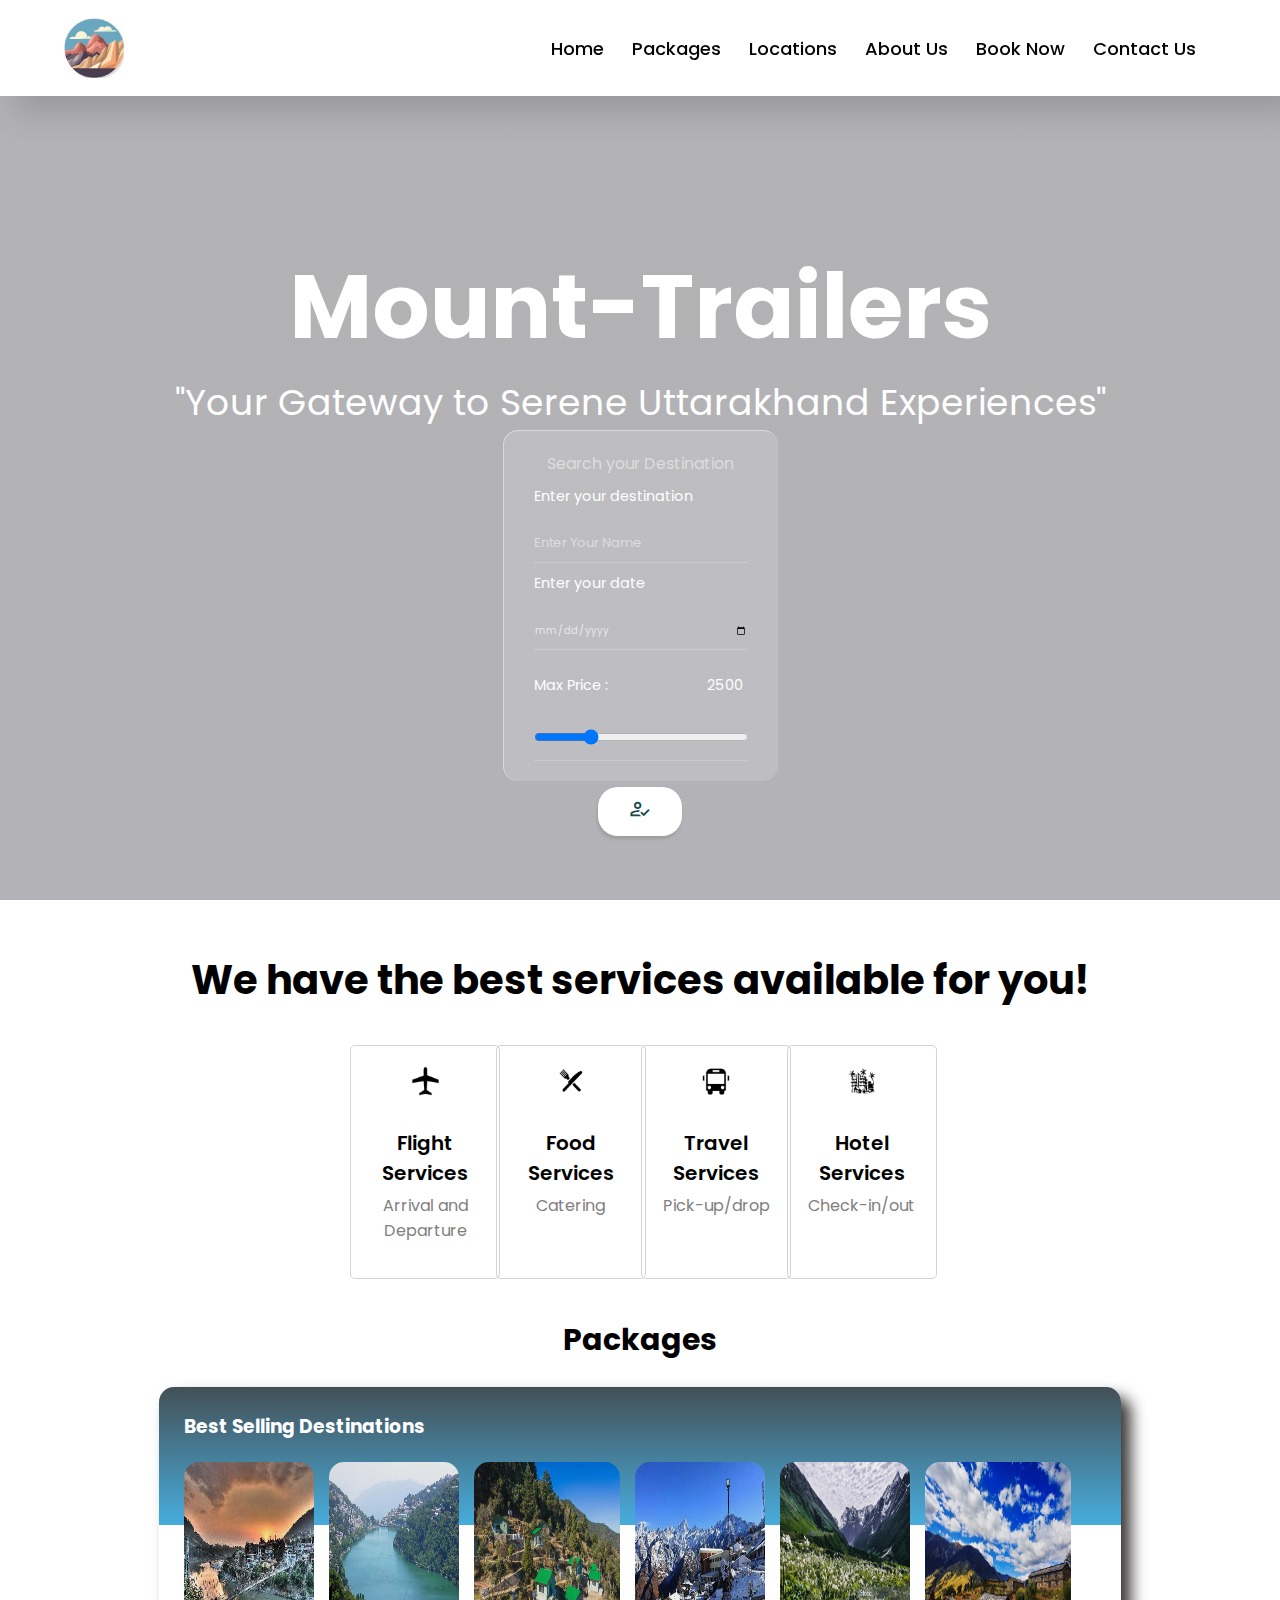
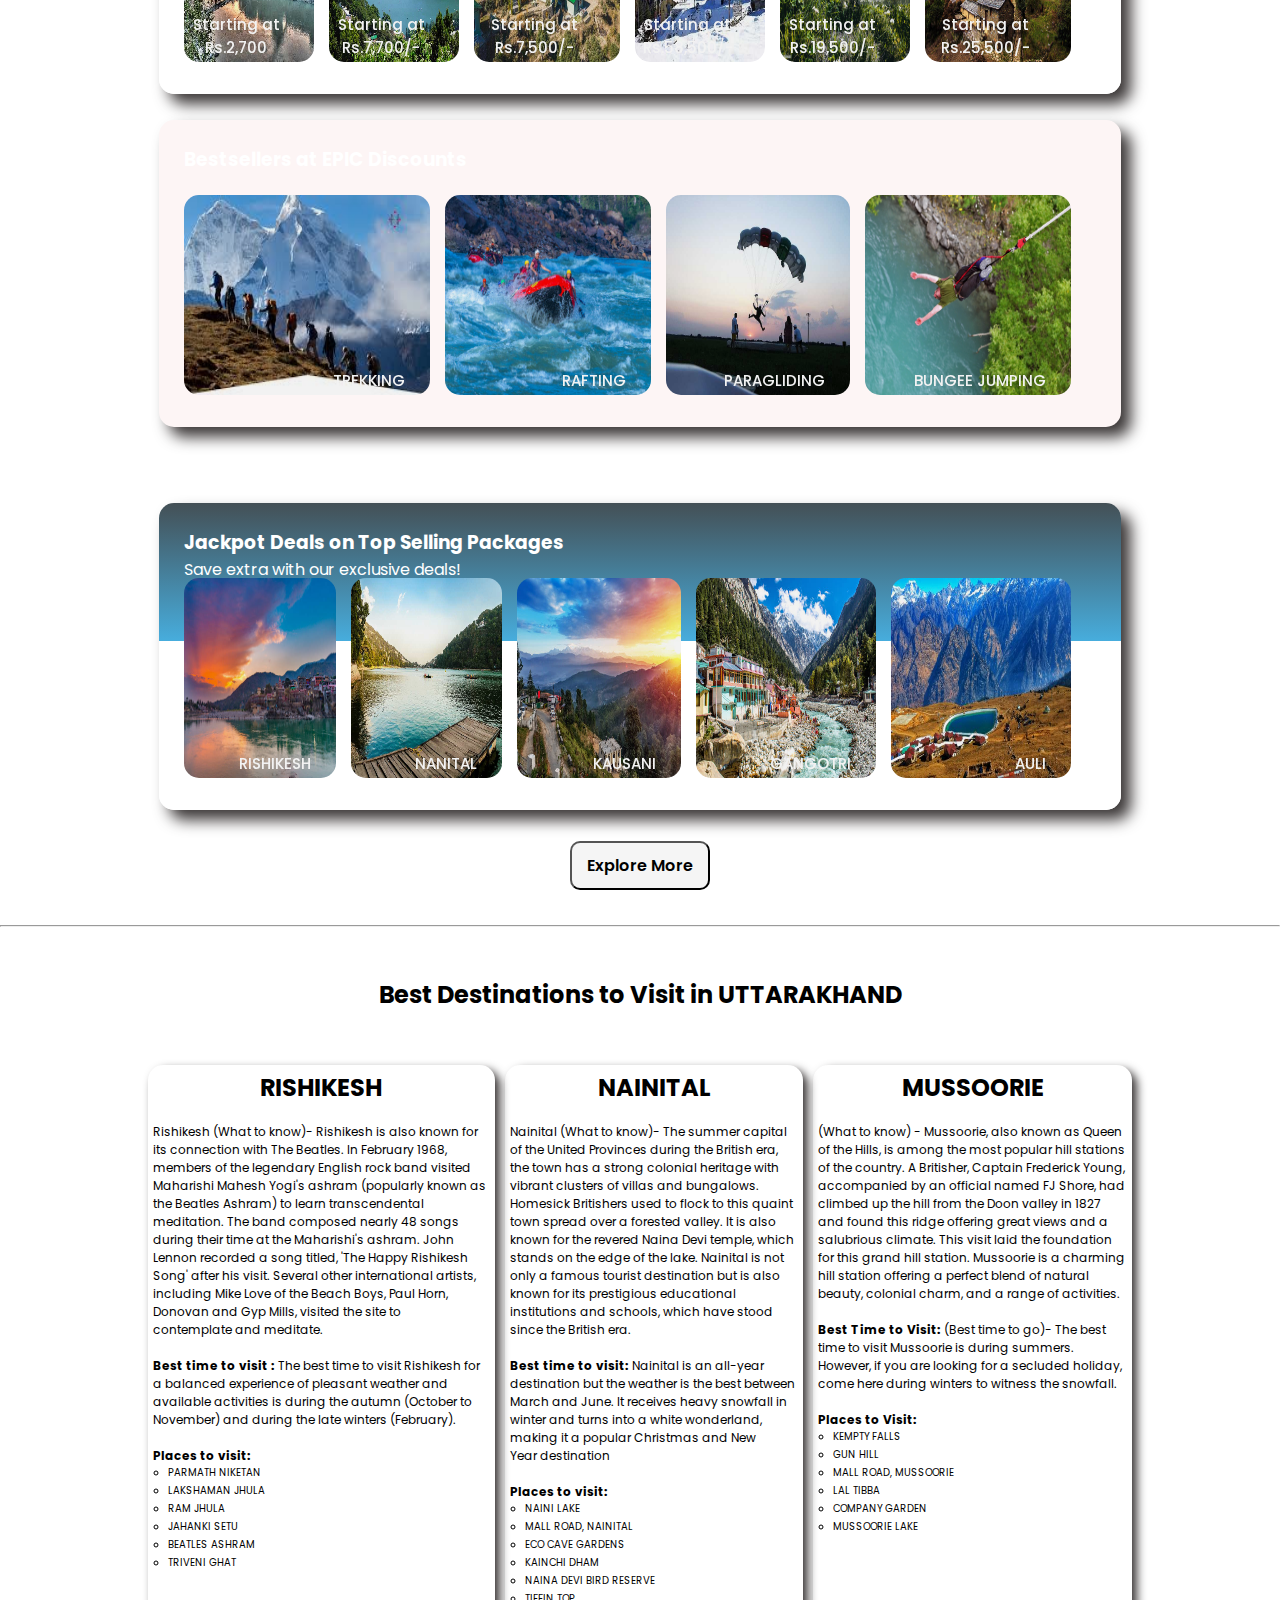
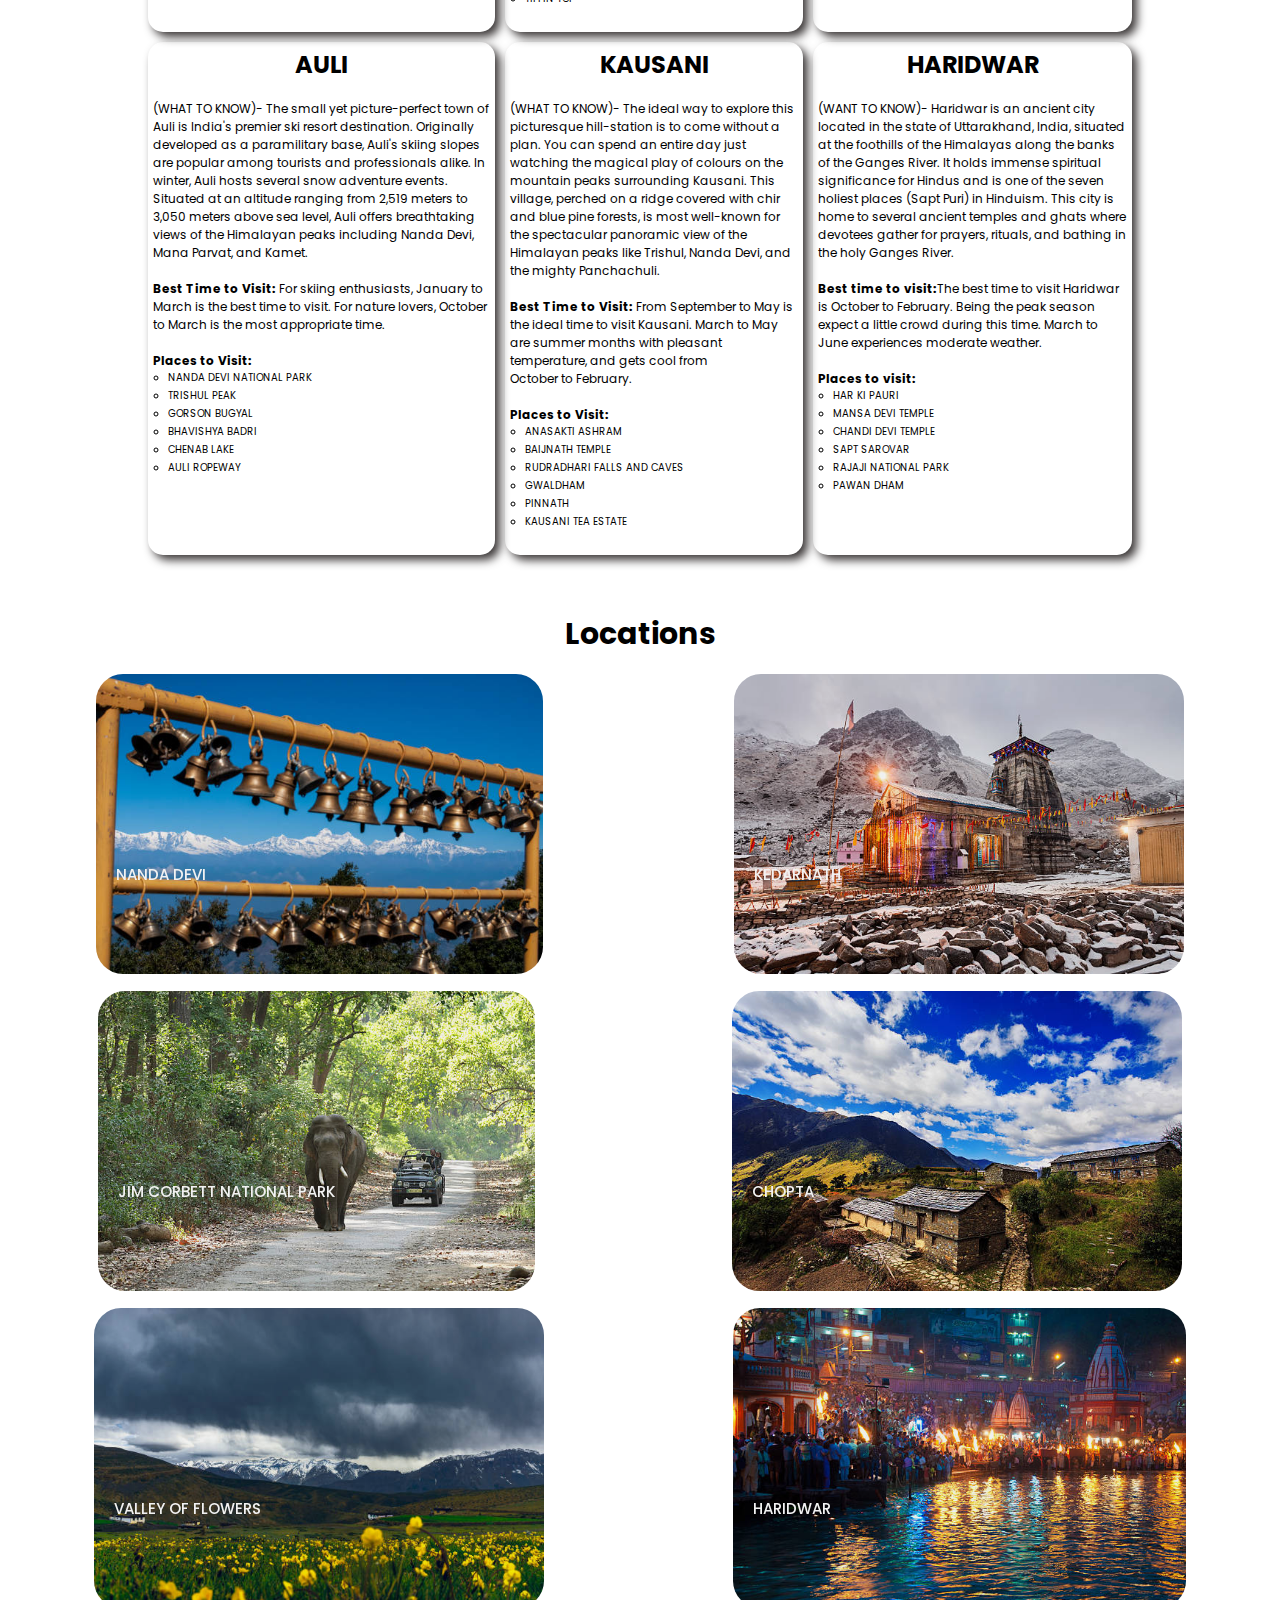
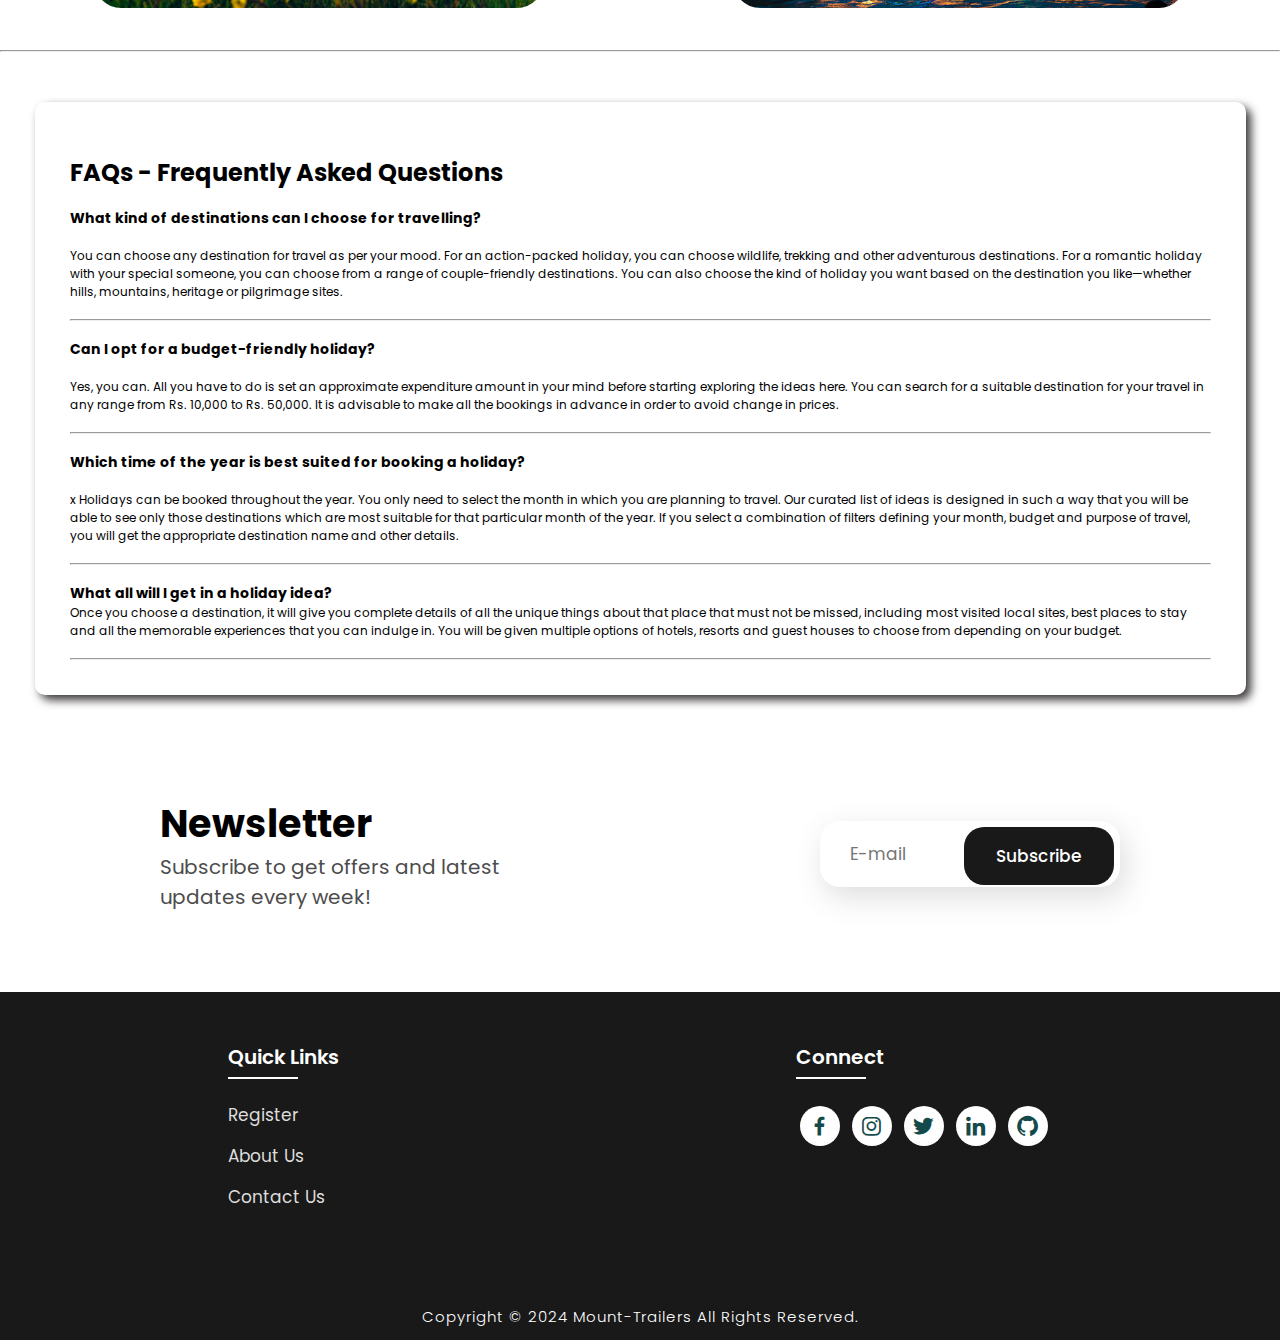
==== index.html @ 6b43d945 "adding files first time" ====
<!DOCTYPE html>
<html lang="en">

<head>
    <meta charset="UTF-8">
    <meta http-equiv="X-UA-Compatible" content="IE=edge">
    <meta name="viewport" content="width=device-width, initial-scale=1.0">
    <title>Mount-Trailers</title>
    <link rel="icon" href="./assets/files/logo.png">
    <link rel="stylesheet" type="text/css" href="./assets/css/style.css">
    <link rel="stylesheet" type="text/css" href="./assets/css/reg.css">
    <link rel="preconnect" href="https://fonts.googleapis.com">
    <link rel="preconnect" href="https://fonts.gstatic.com" crossorigin>
    <link
        href="https://fonts.googleapis.com/css2?family=Paytone+One&family=Poppins:wght@100;200;300;400;500;600;700;800;900&display=swap"
        rel="stylesheet">
    <link rel="stylesheet" href="https://unpkg.com/boxicons@latest/css/boxicons.min.css">
    <link rel="stylesheet"
        href="https://fonts.googleapis.com/css2?family=Material+Symbols+Outlined:opsz,wght,FILL,GRAD@20..48,100..700,0..1,-50..200" />
    <link rel="stylesheet"
        href="https://fonts.googleapis.com/css2?family=Material+Symbols+Outlined:opsz,wght,FILL,GRAD@20..48,100..700,0..1,-50..200" />

</head>

<body>

    <!-- Background Video & Header -->

    <div class="banner">
        <video src="./assets/files/bgvid.mp4" type="video/mp4" autoplay muted loop></video>

        <!-- Header -->
        

        <div class="content" id="home">
            <nav>
                <img src="./assets/files/logo.png" class="logo" alt="Logo" title="FirstFlight Travels">
                <ul class="navbar">
                    <li>
                        <a href="#home">Home</a>
                        <a href="#package">Packages</a>
                        <a href="#locations">Locations</a>              
                        <a href="./info.html">About Us</a>
                        <a href="./booking.html">Book Now</a>
                        <a href="./contact.html">Contact Us</a>
                    </li>
                </ul>        
                </form>
            </nav>
              

            <div class="title">
                <h1>Mount-Trailers </h1>
                <p>"Your Gateway to Serene Uttarakhand Experiences"</p>

                <div class="wrapper">
                    <form action="#">
                        <div class="h5 font-weight-bold text-center mb-3" >Search your Destination</div>
                        <div class="destination">
                            <label for="city" >Enter your destination</label>
                          </div>
                          
                        <div class="form-group ">
                            <input type="text" class="form-control" placeholder="Enter Your Name">
                        </div>
                        <div class="destination">
                            <label for="city" >Enter your date</label>
                        </div>
                        <div class="form-group">
                            <input autocomplete="off" type="date" class="form-control" placeholder="Select your date">
                        </div>
                        <div class="form-group">
                            <div class="lable_total flex">
                                  <label class="destination"  for="price">Max Price : <span id="result">2500</span> 
                                </label>
                            </div>
                            <input id="mySlider" type="range" min="0" max="10000" value="2500"  style="width: 215px;">
                            <script>
                                mySlider.oninput = showSliderValue;
                                function showSliderValue() {
                                    result.innerText = this.value;
                                }
                            </script>
                        </div>
                    </form>
                </div>

                <a href="./booking.html" class="button">
                    <span class="material-symbols-outlined">
                        how_to_reg
                    </span>
                </a>
            </div>
        </div>
    </div>

    <!-- Services -->

    <section class="container">
        <div class="text">
            <h2>We have the best services available for you!</h2>
        </div>
        <div class="rowitems">

            <div class="container-box">
                <div class="container-image">
                    <img src="./assets/files/1a.jpg" alt="Flight Services">
                </div>
                <h4>Flight Services</h4>
                <p>Arrival and Departure</p>
            </div>

            <div class="container-box">
                <div class="container-image">
                    <img src="./assets/files/2a.jpg" alt="Food Services">
                </div>
                <h4>Food Services</h4>
                <p>Catering</p>
            </div>

            <div class="container-box">
                <div class="container-image">
                    <img src="./assets/files/3a.jpg" alt="Travel Services">
                </div>
                <h4>Travel Services</h4>
                <p>Pick-up/drop</p>
            </div>

            <div class="container-box">
                <div class="container-image">
                    <img src="./assets/files/4a.jpg" alt="Hotel Services">
                </div>
                <h4>Hotel Services</h4>
                <p>Check-in/out</p>
            </div>
        </div>
    </section>

    <!-- Packages -->

    <section class="package" id="package">
        <div class="package-title">
            <h2>Packages</h2>
        </div>

        <div class="package-content">
            <div class="text-block">
                <h3>Best Selling Destinations</h3>
            </div>

            <a href="./package.html#2700">
                <div class="box">
                    <div class="image">
                        <img src="./assets/files/lakshmanjhula.jpg" alt="">
                        <h3>Starting at Rs.2,700 </h3>
                    </div>
                </div>
            </a>

            <a href="./package.html#37700">
                <div class="box">
                    <div class="image">
                        <img src="./assets/files/tal.jpg" alt="">
                        <h3>Starting at Rs.7,700/-</h3>
                    </div>
                </div>
            </a>

            <a href="./package.html#47500">
                <div class="box">
                    <div class="image">
                        <img src="./assets/files/hmstay.jpg" alt="">
                        <h3>Starting at Rs.7,500/-</h3>
                    </div>
                </div>
            </a>

            <a href="./package.html#58500">
                <div class="box">
                    <div class="image">
                        <img src="./assets/files/auli.jpg" alt="">
                        <h3>Starting at Rs.58,500/-</h3>
                    </div>
                </div>
            </a>

            <a href="./package.html#59500">
                <div class="box">
                    <div class="image">
                        <img src="./assets/files/val.png" alt="">
                        <h3>Starting at Rs.19,500/-</h3>
                    </div>
                </div>
            </a>
            <a href="./package.html#59500">
                <div class="box">
                    <div class="image">
                        <img src="./assets/files/village.png" alt="">
                        <h3>Starting at Rs.25,500/-</h3>
                    </div>
                </div>
            </a>

        </div>
    </section>

    <section class="package2" id="package">
        <div class="pack5-content">

            <div class="text-block">
                <h3>Bestsellers at EPIC Discounts</h3>
                
            </div>

            <div class="box">
                <div class="image">
                    <img src="./assets/files/trekking1.jpeg" alt="">
                    <h3>TREKKING</h3>
                </div>
            </div>

            <div class="box">
                <div class="image">
                    <img src="./assets/files/rafting.jpg" alt="">
                    <h3>RAFTING</h3>
                </div>
            </div>

            <div class="box">
                <div class="image">
                    <img src="./assets/files/paragliding.jpg" alt="">
                    <h3>PARAGLIDING</h3>
                </div>
            </div>

            <div class="box">
                <div class="image">
                    <img src="./assets/files/bungee.jpg" alt="">
                    <h3>BUNGEE JUMPING</h3>
                </div>
            </div>
        </div>
    </section><br><br>

    <section class="package2" id="package">

        <div class="package2-content">
            <div class="text-block">
                <h3>Jackpot Deals on Top Selling Packages</h3>
                <p>Save extra with our exclusive deals!</p>
            </div>

            <a href="./assets/package.html#6000">
                <div class="box">
                    <div class="image">
                        <img src="./assets/files/rishikeshevening.jpg" alt="">
                        <h3> RISHIKESH </h3>
                    </div>
                </div>
            </a>

            <div class="box">
                <div class="image">
                    <img src="./assets/files/nanital.jpg" alt="">
                    <h3>NANITAL</h3>
                </div>
            </div>

            <div class="box">
                <div class="image">
                    <img src="./assets/files/kausani.jpg" alt="">
                    <h3>KAUSANI</h3>
                </div>
            </div>

            <div class="box">
                <div class="image">
                    <img src="./assets/files/gangotri.jpg" alt="">
                    <h3>GANGOTRI</h3>
                </div>
            </div>

            <a href="./package.html#6000">
                <div class="box">
                    <div class="image">
                        <img src="./assets/files/aulihill.jpg" alt="">
                        <h3>AULI</h3>
                    </div>
                </div>
            </a>
        </div>

        <!-- Explore Button -->

        <div style="text-align:center">
            <button type="button" class="btn btn-primary"> <a href="package.html">Explore More</a></button>
        </div>
    </section><br><hr><br>

   
    <!-- FAQ;s -->

    <section><br>
        <div class="destination-title">
            <h2>Best Destinations to Visit in UTTARAKHAND</h2>
        </div>
        <div class="container1">
            <style>
                .destination-title {
                    text-align: center;
                }

                .container1 {
                    display: grid;
                    position: relative;
                    grid-template-columns: auto auto auto;
                    background: color #f6f1f1;
                    padding: 48px;
                    font-size: 12px;
                    gap: 10px;
                    margin-top: 5px;
                    margin-left: 100px;
                    margin-right: 100px;
                    margin-bottom: 1px;

                    .loc-detail li {
                        font-size: 10px;
                        color: black;
                        margin-left: 15px;
                        margin-bottom: 2px;
                        list-style-type: circle;
                    }

                    .box {
                        background: inherit;
                        color: black;
                        box-shadow: 5px 5px 10px #3b3737;
                        padding: 5px;
                        border-radius: 15px;
                    }
                    div > h1{
                    text-align: center;
                    }
                }
            </style>

            <div class="box">
                <h1>RISHIKESH</h1></br>
                <p>Rishikesh

                    (What to know)-
                    
                    Rishikesh is also known for its connection with The Beatles. In February 1968, members of the legendary English rock band visited Maharishi Mahesh Yogi's ashram (popularly known as the Beatles Ashram) to learn transcendental meditation. The band composed nearly 48 songs during their time at the Maharishi's ashram. John Lennon recorded a song titled, 'The Happy Rishikesh Song' after his visit. Several other international artists, including Mike Love of the Beach Boys, Paul Horn, Donovan and Gyp Mills, visited the site to contemplate and meditate.
                    <br>
                    <br><b>Best time to visit :</b> The best time to visit Rishikesh for a balanced experience of pleasant weather and 
                    available activities is during the autumn (October to November) and during the late winters (February).<br>
                    
                    <br> <b>Places to visit:</b>
                <ul class="loc-detail">
                    <li>PARMATH NIKETAN </li>
                    <li>LAKSHAMAN JHULA</li>
                    <li>RAM JHULA</li>
                    <li> JAHANKI SETU</li>
                    <li> BEATLES ASHRAM</li>
                    <li> TRIVENI GHAT</li>
                </ul>

                <br> 
                </p>
            </div>

            <div class="box">
                <h1>
                    NAINITAL
                </h1></br>
                <p>
                    
                    Nainital 

                    (What to know)-
                    
                    The summer capital of the United Provinces during the British era, the town has a strong colonial heritage with vibrant clusters of villas and bungalows. Homesick Britishers used to flock to this quaint town spread over a forested valley. It is also known for the revered Naina Devi temple, which stands on the edge of the lake. Nainital is not only a famous tourist destination but is also known for its prestigious educational institutions and schools, which have stood since the British era. 
                     <br>
                    <br> <b>Best time to visit:</b> Nainital is an all-year destination but the weather is the best between March and June. It receives heavy snowfall in winter and turns into a white wonderland, making it a popular Christmas and New Year destination<br>

                    <br> <b>Places to visit:</b>
                <ul class="loc-detail">
                    <li>NAINI LAKE</li>
                    <li>MALL ROAD, NAINITAL</li>
                    <li>ECO CAVE GARDENS</li>
                    <li>KAINCHI DHAM</li>
                    <li>NAINA DEVI BIRD RESERVE</li>
                    <li>TIFFIN TOP</li>
                </ul>
                <br> 
                </p>
            </div>

            <div class="box">
                <h1>MUSSOORIE</h1></br>
                <p>
                    (What to know) -

                    Mussoorie, also known as Queen of the Hills, is among the most popular hill stations of the country. A Britisher, Captain Frederick Young, accompanied by an official named FJ Shore, had climbed up the hill from the Doon valley in 1827 and found this ridge offering great views and a salubrious climate. This visit laid the foundation for this grand hill station. Mussoorie is a charming hill station offering a perfect blend of natural beauty, colonial charm, and a range of activities. 
                    
                    <br>
                    <br> <b> Best Time to Visit:</b> (Best time to go)-

                    The best time to visit Mussoorie is during summers. However, if you are looking for a secluded holiday, come here during winters to witness the snowfall. <br>

                    <br> <b> Places to Visit: </b><br>
                <ul class="loc-detail">
                    <li>KEMPTY FALLS</li>
                    <li>GUN HILL</li>
                    <li>MALL ROAD, MUSSOORIE</li>
                    <li>LAL TIBBA</li>
                    <li>COMPANY GARDEN</li>
                    <li>MUSSOORIE LAKE</li>
                </ul>
                <br>
                </p>
            </div>

            <div class="box">
                <h1>AULI</h1></br>
                <p>(WHAT TO KNOW)-

                    The small yet picture-perfect town of Auli is India's premier ski resort destination. Originally developed as a paramilitary base, Auli's skiing slopes are popular among tourists and professionals alike. In winter, Auli hosts several snow adventure events. Situated at an altitude ranging from 2,519 meters to 3,050 meters above sea level, Auli offers breathtaking views of the Himalayan peaks including Nanda Devi, Mana Parvat, and Kamet.
                    
                     <br>
                    <br> <b>Best Time to Visit:</b> For skiing enthusiasts, January to March is the best time to visit. For nature lovers, October to March is the most appropriate time. <br>

                    <br><b>Places to Visit:</b>
                <ul class="loc-detail">
                    <li>NANDA DEVI NATIONAL PARK</li>
                    <li>TRISHUL PEAK</li>
                    <li>GORSON BUGYAL</li>
                    <li>BHAVISHYA BADRI</li>
                    <li>CHENAB LAKE</li>
                    <li>AULI ROPEWAY</li>
                </ul>
                <br>
                </p>
            </div>

            <div class="box">
                <h1>KAUSANI</h1></br>
                <p> (WHAT TO KNOW)- The ideal way to explore this picturesque hill-station is to come without a plan. 
                    You can spend an entire day just watching the magical play of colours on the mountain peaks surrounding 
                    Kausani. This village, perched on a ridge covered with chir and blue pine forests, is most well-known for the 
                    spectacular panoramic view of the Himalayan peaks like Trishul, Nanda Devi, and the mighty Panchachuli.<br>

                    <br> <b>Best Time to Visit:</b> From September to May is the ideal time to visit Kausani. March to May are summer months with pleasant temperature, and gets cool from October to February.<br>

                    <br><b>Places to Visit: </b>
                <ul class="loc-detail">
                    <li>ANASAKTI ASHRAM</li>
                    <li>BAIJNATH TEMPLE</li>
                    <li>RUDRADHARI FALLS AND CAVES</li>
                    <li>GWALDHAM</li>
                    <li>PINNATH</li>
                    <li>KAUSANI TEA ESTATE</li>
                </ul>
                <br>
                </p>
            </div>

            <div class="box">
                <h1>HARIDWAR</h1></br>
                <p> 
                    (WANT TO KNOW)- Haridwar is an ancient city located in the state of Uttarakhand, India, situated 
                    at the foothills of the Himalayas along the banks of the Ganges River. It holds immense 
                    spiritual significance for Hindus and is one of the seven holiest places (Sapt Puri) in Hinduism. 
                    This city is home to several ancient temples and ghats where devotees gather for prayers, rituals, 
                    and bathing in the holy Ganges River.<br>

                    <br> <b> Best time to visit:</b>The best time to visit Haridwar is October to February. 
                    Being the peak season expect a little crowd during this time. March to June experiences moderate weather. <br>

                    <br><b>Places to visit:</b>
                <ul class="loc-detail">
                    <li>HAR KI PAURI</li>
                    <li>MANSA DEVI TEMPLE</li>
                    <li>CHANDI DEVI TEMPLE</li>
                    <li>SAPT SAROVAR</li>
                    <li>RAJAJI NATIONAL PARK</li>
                    <li>PAWAN DHAM</li>
                </ul>
                </p>

            </div>
        </div>
    </section>

     <!-- Locations -->

     <section class="locations" id="locations">
        <div class="package-title">
            <h2>Locations</h2>
        </div>

        <div class="location-content">
            <a href="./locations.html">
                <div class="col-content">
                    <img src="./assets/files/nandadevi.jpg" alt="">
                    <h5>NANDA DEVI</h5>
                    
                </div>
            </a>
            <a href="./locations.html#geneva">
                <div class="col-content">
                    <img src="./assets/files/kedarnath.jpg" alt="">
                    <h5>KEDARNATH</h5>
                   
                </div>
            </a>
            <a href="./locations.html#istanbul">
                <div class="col-content">
                    <img src="./assets/files/jimcorbett.jpg" alt="">
                    <h5>JIM CORBETT NATIONAL PARK</h5>
                    
                </div>
            </a>

            <a href="./locations.html#paris">
                <div class="col-content">
                    <img src="./assets/files/village.png" alt="">
                    <h5>CHOPTA</h5>
                    
                </div>
            </a>

            <a href="./locations.html#bali">
                <div class="col-content">
                    <img src="./assets/files/valleyofflowers.jpg" alt="">
                    <h5>VALLEY OF FLOWERS</h5>
                
                </div>
            </a>

            <a href="./locations.html#dubai">
                <div class="col-content">
                    <img src="./assets/files/haridwar.jpg" alt="">
                    <h5>HARIDWAR</h5>
                   
                </div>
            </a>
         
        </div>
    </section><br><hr>

    <section class="faq">

        <div class="container2">
            <style>
                .container2 {
                    position: relative;
                    grid-template-columns: auto auto auto;
                    gap: 5%;
                    padding: 35px;
                    margin-top: 50px;
                    margin-left: 35px;
                    margin-right: 34px;
                    border-radius: 10px;
                    font-size: 12px;
                    color: black;
                    background-color: white;
                    box-shadow: 5px 5px 10px #3b3737;
                }
            </style>

            <div> <br>
                <h1 class="faqh1">FAQs - Frequently Asked Questions</h1>
            </div>

            <p><br>
            <h3> What kind of destinations can I choose for travelling?</h3> <br>
            <p> You can choose any destination for travel as per your mood. For an action-packed holiday, you can choose
                wildlife, trekking and other adventurous destinations. For a romantic holiday with your special someone,
                you can choose from a range of couple-friendly destinations. You can also choose the kind of holiday you
                want based on the destination you like—whether hills, mountains, heritage or pilgrimage sites.
            </p><br>
            <hr>

            <br>
            <h3> Can I opt for a budget-friendly holiday?</h3><br>
            <p>
                Yes, you can. All you have to do is set an approximate expenditure amount in your mind before starting
                exploring the ideas here. You can search for a suitable destination for your travel in any range from
                Rs. 10,000 to Rs. 50,000. It is advisable to make all the bookings in advance in order to avoid change
                in prices.</p><br>
            <hr>

            <br>
            <h3> Which time of the year is best suited for booking a holiday?</h3><br>
            <p>x
                Holidays can be booked throughout the year. You only need to select the month in which you are planning
                to travel. Our curated list of ideas is designed in such a way that you will be able to see only those
                destinations which are most suitable for that particular month of the year. If you select a combination
                of filters defining your month, budget and purpose of travel, you will get the appropriate destination
                name and other details.</p><br>
            <hr>

            <br>
            <h3>What all will I get in a holiday idea?</h3>
            <p>Once you choose a destination, it will give you complete details of all the unique things about that
                place that must not be missed, including most visited local sites, best places to stay and all the
                memorable experiences that you can indulge in. You will be given multiple options of hotels, resorts and
                guest houses to choose from depending on your budget. </p> <br>
            <hr>
            </p>
        </div>
    </section>

    <!-- Newsletter -->

    <section class="newsletter">
        <div class="newstext">
            <h2>Newsletter</h2>
            <p>Subscribe to get offers and latest<br>updates every week!</p>
        </div>

        <div class="send">
            <form action="">
                <input type="email" name="emailid" placeholder="E-mail" required>
                <input type="submit" value="Subscribe">
            </form>
        </div>
    </section>

    <!-- Footer -->

    <section class="footer">
        <div class="foot">
            <div class="footer-content">

                <div class="footlinks">
                    <h4>Quick Links</h4>
                    <ul>
                        <li><a href="./booking.html">Register</a></li>
                        <li><a href="./info.html">About Us</a></li>
                        <li><a href="./contact.html">Contact Us</a></li>
                    </ul>
                </div>

                <div class="footlinks">
                    <h4>Connect</h4>
                    <div class="social">
                        <a href="https://www.facebook.com/profile.php?id=100007787415175" target="_blank"><i
                                class='bx bxl-facebook'></i></a>
                        <a href="https://www.instagram.com/iamit010/" target="_blank"><i
                                class='bx bxl-instagram'></i></a>
                        <a href="https://twitter.com/sarcasmit_" target="_blank"><i class='bx bxl-twitter'></i></a>
                        <a href="https://www.linkedin.com/in/amit-kumar-singh-475b36212/" target="_blank"><i
                                class='bx bxl-linkedin'></i></a>
                        <a href="https://github.com/iamit010" target="_blank"><i class='bx bxl-github'></i></a>
                    </div>
                </div>

            </div>
        </div>

        <div class="end">
            <p>Copyright © 2024 Mount-Trailers All Rights Reserved.<br></p>
        </div>
    </section>
 <SCRIPT type="text/javascript">
        function JavaBlink() {
           var blinks = document.getElementsByTagName('JavaBlink');
           for (var i = blinks.length - 1; i >= 0; i--) {
              var s = blinks[i];
              s.style.visibility = (s.style.visibility === 'visible') ? 'hidden' : 'visible';
           }
           window.setTimeout(JavaBlink, 500);
        }
        if (document.addEventListener) document.addEventListener("DOMContentLoaded", JavaBlink, false);
        else if (window.addEventListener) window.addEventListener("load", JavaBlink, false);
        else if (window.attachEvent) window.attachEvent("onload", JavaBlink);
        else window.onload = JavaBlink;
      </SCRIPT>
</body>

</html>
---- assets/css/style.css ----
* {
  padding: 0;
  margin: 0;
  box-sizing: border;
  font-family: "Poppins", sans-serif;
  text-decoration: none;
  list-style: none;
  scroll-behavior: smooth;
}

/* Home page */

.banner {
  width: 100%;
  height: 100vh;
  overflow: hidden;
  display: flex;
  justify-content: center;
  align-items: center;
}

.banner video {
  position: absolute;
  top: 0;
  left: 0;
  object-fit: cover;
  width: 100%;
  height: 100%;
  pointer-events: none;
}

.content {
  position: relative;
  z-index: 1;
  width: 100%;
  height: 100vh;
  background-image: linear-gradient(rgba(1, 0, 5, 0.3), rgba(4, 1, 17, 0.3));
}

nav {
  width: 100%;
  position: fixed;
  background: white;
  box-shadow: 15px 15px 30px rgba(0, 0, 0, 15%);
  display: flex;
  align-items: center;
  justify-content: space-between;
}

.material-symbols-outlined {
  font-variation-settings: "FILL" 0, "wght" 400, "GRAD" 0, "opsz" 48;
}

nav .logo {
  display: flex;
  width: 60px;
  margin: 2vh;
  margin-left: 5%;
}

nav ul li {
  list-style: none;
  display: inline-block;
  margin-left: 40px;
}

.navbar {
  display: block;
  margin-right: 8vh;
}

.navbar a {
  color: rgb(5, 5, 5);
  font-size: 18px;
  padding: 15px 12px;
  border-radius: 4px;
  font-weight: 500;
  text-decoration: none;
  transition: ease 0.4s;
}

.icons {
  background-color: #101010;
}

.material-symbols-outlined {
  font-variation-settings: "FILL" 0, "wght" 400, "GRAD" 0, "opsz" NaN;
}

nav ul li a {
  text-decoration: none;
  color: rgb(255, 255, 255);
  font-size: 17px;
}

.title {
  text-decoration: none;
  font-size: 4vh;
  color: rgb(255, 255, 255);
  padding: 14px 17px;
  margin-top: 25vh;
  text-align: center;
  vertical-align: center;
}

.title h1 {
  font-size: 10vh;
  text-shadow: 2px black;
  transition: ease 0.3s;
}

.title h1:hover {
  color: transparent;
  -webkit-text-stroke: 1px white;
}

.material-symbols-outlined {
  font-variation-settings: "FILL" 0, "wght" 400, "GRAD" 0, "opsz" 20;
}

.button {
  display: inline-block;
  position: static;
  font-size: 12px;
  padding: 10px 30px;
  color: rgb(21, 74, 74);
  box-shadow: -1px 3px 3px 0 rgba(80, 80, 80, 0.2);
  background-color: white;
  border-radius: 20px;
  text-decoration: none;
  flex-wrap: wrap;
  transition: all 0.3ms ease;
}

.button:hover {
  color: white;
  background-color: #d9d4d4;
  box-shadow: -1px 6px 10px 0 rgba(120, 60, 20, 0.2);
  padding: 10px 30px;
}

/* Services */

.text h2 {
  font-size: 40px;
  font-weight: 650;
  margin-top: 40px;
  margin-bottom: 10px;
  line-height: 2;
  text-align: center;
}

.rowitems {
  display: grid;
  grid-template-columns: repeat(auto-fit, minmax(100px, auto));
  gap: 85px;
  align-items: center;
  text-align: center;
  margin-top: 25px;
  margin-left: 350px;
  margin-right: 350px;
  margin-bottom: 1px;
  gap: 2px;
}

.container-box {
  width: 150px;
  margin-bottom: 20px;
  height: 234px;
  border: 1px solid #d3d3d3;
  border-radius: 5px;
  padding: 10px;
  transition: all 0.7s ease 0s; 
  cursor: pointer;
}

.container-image img {
  height: 50px;
  width: 50px;
  padding: 10px;
  margin-bottom: 15px;
}

.container-box h4 {
  font-size: 20px;
  margin-bottom: 5px;
  font-weight: 550;
}

.container-box p {
  font-size: 16px;
  color: #808080;
}

.container-box:hover {
  transform: translateX(3px);
  box-shadow: 5px 20px 50px rgba(78, 78, 78, 0.1);
  border: 1px solid transparent;
  border-radius: 0px;
}

/* Packages */

.package {
  display: grid;
  padding: 10px;
  gap: 2px;
}

.package2 {
  display: grid;
  padding: 10px;
  gap: 0px;
}

.package-title {
  text-align: center;
}

.package-title h2 {
  font-size: 30px;
  font-weight: 650;
  padding-bottom: 10px;
  line-height: 2;
}

.package-content {
  border-radius: 15px;
  padding: 25px;
  padding-right: 50px;
  display: flex;
  background: linear-gradient(#445056, #47addd 45%, #fff 45%, #fff 100%);
  box-shadow: 10px 10px 15px #3b3737;
  margin-top: 5px;
  margin-left: 149px;
  margin-right: 149px;
  margin-bottom: 1px;
  gap: 15px;
}

.package2-content {
  border-radius: 15px;
  padding: 25px;
  padding-right: 50px;
  display: flex;
  background: linear-gradient(#445056, #47addd 45%, #fff 45%, #fff 100%);
  box-shadow: 10px 10px 15px #3b3737;
  margin-top: 5px;
  margin-left: 149px;
  margin-right: 149px;
  margin-bottom: 1px;
  gap: 15px;
}

.pack4-content {
  background-color: #fdf5f5;
  border-radius: 5px;
  background-image: url("https://akam.cdn.jdmagicbox.com/images/icontent/flight/landing-page_3jan-2x.png");
  padding: 25px;
  padding-right: 50px;
  display: flex;
  margin-top: 5px;
  margin-left: 199px;
  margin-right: 199px;
  margin-bottom: 1px;
  gap: 15px;
}

.pack5-content {
  background-color: #fdf5f5;
  border-radius: 15px;
  background-image: url("https://images.pexels.com/photos/1122640/pexels-photo-1122640.jpeg?auto=compress&cs=tinysrgb&w=1260&h=750&dpr=1");
  box-shadow: 10px 10px 15px #3b3737;
  padding: 25px;
  padding-right: 50px;
  display: flex;
  margin-top: 5px;
  margin-left: 149px;
  margin-right: 149px;
  margin-bottom: 1px;
  gap: 15px;
}

.text-block {
  margin-bottom: 40px;
  color: #fff;
  position: absolute;
  margin-bottom: 150px;
  text-align: left;
}

.image {
  margin-top: 50px;
  position: relative;
  transition: all 0.3s cubic-bezier(0.445, 0.05, 0.55, 0.95);
  cursor: pointer;
  filter: brightness(95%);
}

.image img {
  width: 100%;
  height: 200px;
  border-radius: 15px;
}

.image h3 {
  color: white;
  position: absolute;
  font-size: 15px;
  font-weight: 500;
  text-align: center;
  bottom: 10px;
  right: 25px;
}

.image:hover {
  filter: brightness(120%);
  transform: scale(1.03);
}

/* Button */

.btn {
  display: inline-block;
  padding: 10px;
  width: 140px;
  font-weight: 500px;
  color: rgb(0, 0, 0);
  background-color: whitesmoke;
  margin-top: 30px;
  border-radius: 10px;
  transition: ease 0.3s;
}
.btn a{
  font-size: medium;
  font-weight: 600;
color: black;
}
.btn:hover{
  box-shadow: 5px 5px 10px #3b3737;
}

/* Locations */

.location-content {
  display: flex;
  justify-content: space-around;
  flex-wrap: wrap;
}

.col-content {
  position: relative;
  filter: brightness(95%);
  transition: all 0.3s cubic-bezier(0.445, 0.05, 0.55, 0.95);
}

.col-content img {
  margin-bottom: 10px;
  height: 300px;
  border-radius: 27px;
  width: 100%;
}

.col-content h5 {
  position: absolute;
  font-size: 15px;
  color: white;
  font-weight: 500;
  left: 20px;
  bottom: 105px;
  cursor: pointer;
}

.col-content p {
  position: absolute;
  font-size: 10px;
  color: white;
  left: 20px;
  bottom: 80px;
  cursor: pointer;
}

.col-content:hover {
  filter: brightness(120%);
  transform: scale(1.03);
  cursor: pointer;
}

/* Newsletter */

.newsletter {
  display: flex;
  flex-wrap: wrap;
  align-items: center;
  justify-content: space-around;
}

.newstext h2 {
  margin-top: 100px;
  font-size: 38px;
}

.newstext p {
  font-size: 20px;
  color: #4c4c4c;
}

.newsletter form {
  margin-top: 100px;
  width: 100%;
  position: relative;
}

.newsletter form input:first-child {
  display: inline-block;
  width: 300px;
  font-size: 17px;
  outline: none;
  border: none;
  border-radius: 20px;
  padding: 20px 150px 20px 30px;
  box-shadow: 5px 10px 30px rgb(85 85 85 / 20%);
}

.newsletter form input:last-child {
  display: inline-block;
  position: absolute;
  outline: none;
  border: 2px solid transparent;
  border-radius: 20px;
  color: white;
  background-color: #191919;
  padding: 14px 30px;
  cursor: pointer;
  font-size: 17px;
  font-weight: 450;
  top: 6px;
  right: 6px;
  transition: ease 0.3s;
}

.newsletter form input:last-child:hover {
  border: 2px solid rgb(21, 74, 74);
  background-color: white;
  color: rgb(21, 74, 74);
}

/* Footer */

.footer {
  background: inherit;
  margin-top: 80px;
  background-color: #191919;
}

.foot {
  padding: 20px 0;
}

.footer-content {
  display: flex;
  flex-wrap: wrap;
  justify-content: space-around;
}

.footlinks h4 {
  margin-top: 30px;
  font-size: 20px;
  font-weight: 600;
  color: white;
  margin-bottom: 30px;
  position: relative;
}

.footlinks h4::before {
  content: "";
  position: absolute;
  height: 2px;
  width: 70px;
  left: 0;
  bottom: -7px;
  background: white;
}

.footlinks ul li {
  margin-bottom: 15px;
}

.footlinks ul li a {
  font-size: 17px;
  color: #dddddd;
  display: block;
  transition: ease 0.3s;
}

.footlinks ul li a:hover {
  transform: translate(6px);
  color: white;
}

.social a {
  font-size: 25px;
  margin: 4px;
  height: 40px;
  width: 40px;
  color: rgb(21, 74, 74);
  background-color: white;
  display: inline-flex;
  justify-content: center;
  align-items: center;
  border-radius: 20px;
  transition: ease 0.3s;
}

.social a:hover {
  transform: scale(1.2);
}

.end {
  text-align: center;
  padding-top: 60px;
  padding-bottom: 12px;
}

.end p {
  font-size: 15px;
  color: white;
  letter-spacing: 1px;
  font-weight: 300;
}

/* About Us */

.aboutbody {
  background-color: white;
}

.about {
  width: 100%;
  padding: 110px 0px;
}

.about img {
  position: static;
  border-radius: 55%;
  height: auto;
  width: 200px;
}

.abt-text {
  width: 900px;
}

.abt-text h1 {
  font-size: 50px;
  color: #191919;
  margin-bottom: 10px;
  letter-spacing: 1px;
}

.abt-text h1 span {
  letter-spacing: 1px;
}

.abt-text p {
  padding: 10px;
  margin-right: 150px;
  text-align: justify;
  color: black;
  font-size: 15px;
  margin-bottom: 45px;
  line-height: 30px;
  letter-spacing: 1px;
}

.main {
  width: 1130px;
  max-width: 95%;
  margin: 0 auto;
  display: flex;
  align-items: center;
  justify-content: space-around;
}

.connectbtn {
  display: inline-block;
  background-color: #191919;
  font-size: 18px;
  color: white;
  font-weight: bold;
  padding: 13px 30px;
  border-radius: 20px;
  transition: ease 0.4s;
  border: 2px solid transparent;
  letter-spacing: 1px;
}

.connectbtn:hover {
  background-color: transparent;
  font-size: 18px;
  color: #191919;
  font-weight: bold;
  border: 2px solid green;
}

.connect-section {
  margin-top: 26px;
}

.social-icons a {
  height: 40px;
  width: 40px;
  margin: 4px;
  font-size: 30px;
  color: #101010;
  background-color: white;
  border-radius: 20px;
  display: inline-flex;
  justify-content: center;
  align-items: center;
  transition: ease 0.3s;
}

.social-icons a:hover {
  transform: scale(1.2);
}

/* Contact Us */

.contactbody {
  background-color: white;
  background-repeat: no-repeat;
  background-size: cover;
}

.contact {
  padding: 110px 20%;
  height: 100%;
  min-height: 100vh;
}

.contact h1 {
  text-decoration: wavy;
  font-size: 50px;
  color: #191919;
  margin-bottom: 10px;
  letter-spacing: 1px;
}

.contact h1 span {
  letter-spacing: 1px;
}

.contact p {
  padding: 10px;
  margin-right: 150px;
  text-align: justify;
  color: black;
  font-size: 15px;
  margin-bottom: 45px;
  line-height: 30px;
  letter-spacing: 1px;
}

.contact-form {
  grid-template-columns: auto auto auto;
  gap: 5%;
  padding: 35px;
  margin-top: 50px;
  margin-left: 35px;
  border-radius: 10px;
  font-size: 12px;
  color: black;
  background-color: white;
  box-shadow: 5px 5px 10px #3b3737;
  margin-right: 40%;
}

.contact-form form input,
form textarea {
  width: 100%;
  padding: 10px;
  border: 1px solid black;
  outline: none;
  font-size: 15px;
  color: black;
  margin-bottom: 10px;
  border-radius: 10px;
}

.contact-form form .submit-btn {
  display: inline-block;
  background-color: #313131;
  font-size: 27px;
  color: white;
  font-weight: 600px;
  border: 2px solid transparent;
  border-radius: 40px;
  width: 220px;
  cursor: pointer;
  transition: ease 0.2s;
}

.contact-form form .submit-btn:hover {
  border: 2px solid green;
  font-size: 27px;
  color: #191919;
  font-weight: 600px;
  background-color: transparent;
}
---- assets/css/reg.css ----
/* Importing fonts from Google */
@import url('https://fonts.googleapis.com/css2?family=Poppins:wght@300;400;500;600;700;800;900&display=swap');

/* Registration Button */

* {
    margin: 0;
    padding: 0;
    box-sizing: border-box;
    font-family: 'Poppins', sans-serif;
}

.wrapper {
    max-width: 275px;
    margin:  auto;
    padding: 20px 30px;
    min-height: 20px;
    background-color: #ffffff27;
    border-top: 1px solid #ffffff6e;
    border-left: 1px solid #ffffff6e;
    border-radius: 15px;
}

.wrapper .h5 {
    font-size: 0.99rem;
    color: #ddd;
}
.wrapper .destination{
    margin-top: 10px;
    margin-bottom: 0;
    text-align: left;
    font-size: 0.90rem;
}
.wrapper .destination span{
    
    margin-left: 95px;
    text-align:right;
    
}
.wrapper .form-group {
    border-bottom: 1px solid #ccc;
    text-align: left;
}

.wrapper .form-group:hover {
    border-bottom: 1px solid #eee;
}

.wrapper .form-group .form-control {
    width: 100%;
    background: inherit;
    border: none;
    box-shadow: none;
    color: #e9e9e9;
    font-size: 10px;
}

.wrapper .form-group input::placeholder {
    font-size: 13px;
    color: #ddd;
}

.wrapper .form-group input:focus::placeholder {
    opacity: 0;
}

.wrapper .option {
    color: #ccc;
    display: block;
    position: relative;
    padding-left: 25px;
    margin-bottom: 12px;
    cursor: pointer;
    user-select: none
}

.wrapper .option:hover {
    color: #eee;
}

.wrapper .option input {
    position: absolute;
    opacity: 0;
    cursor: pointer;
    height: 0;
    width: 0
}
.wrapper .terms {
    color: #bbb;
    font-size: 0.85rem;
    text-align: center;
}

.wrapper .terms a {
    text-decoration: none;
    color: #eee;
}

.wrapper .terms a:hover {
    color: #fff;
}

@media(max-width: 460px) {
    .wrapper {
        margin: 15px;
        padding: 20px;
    }

    .wrapper .connect::after {
        left: 38%;
    }
}

@media(max-width: 345px) {
    .wrapper .connect::after {
        left: 32%;
    }
}
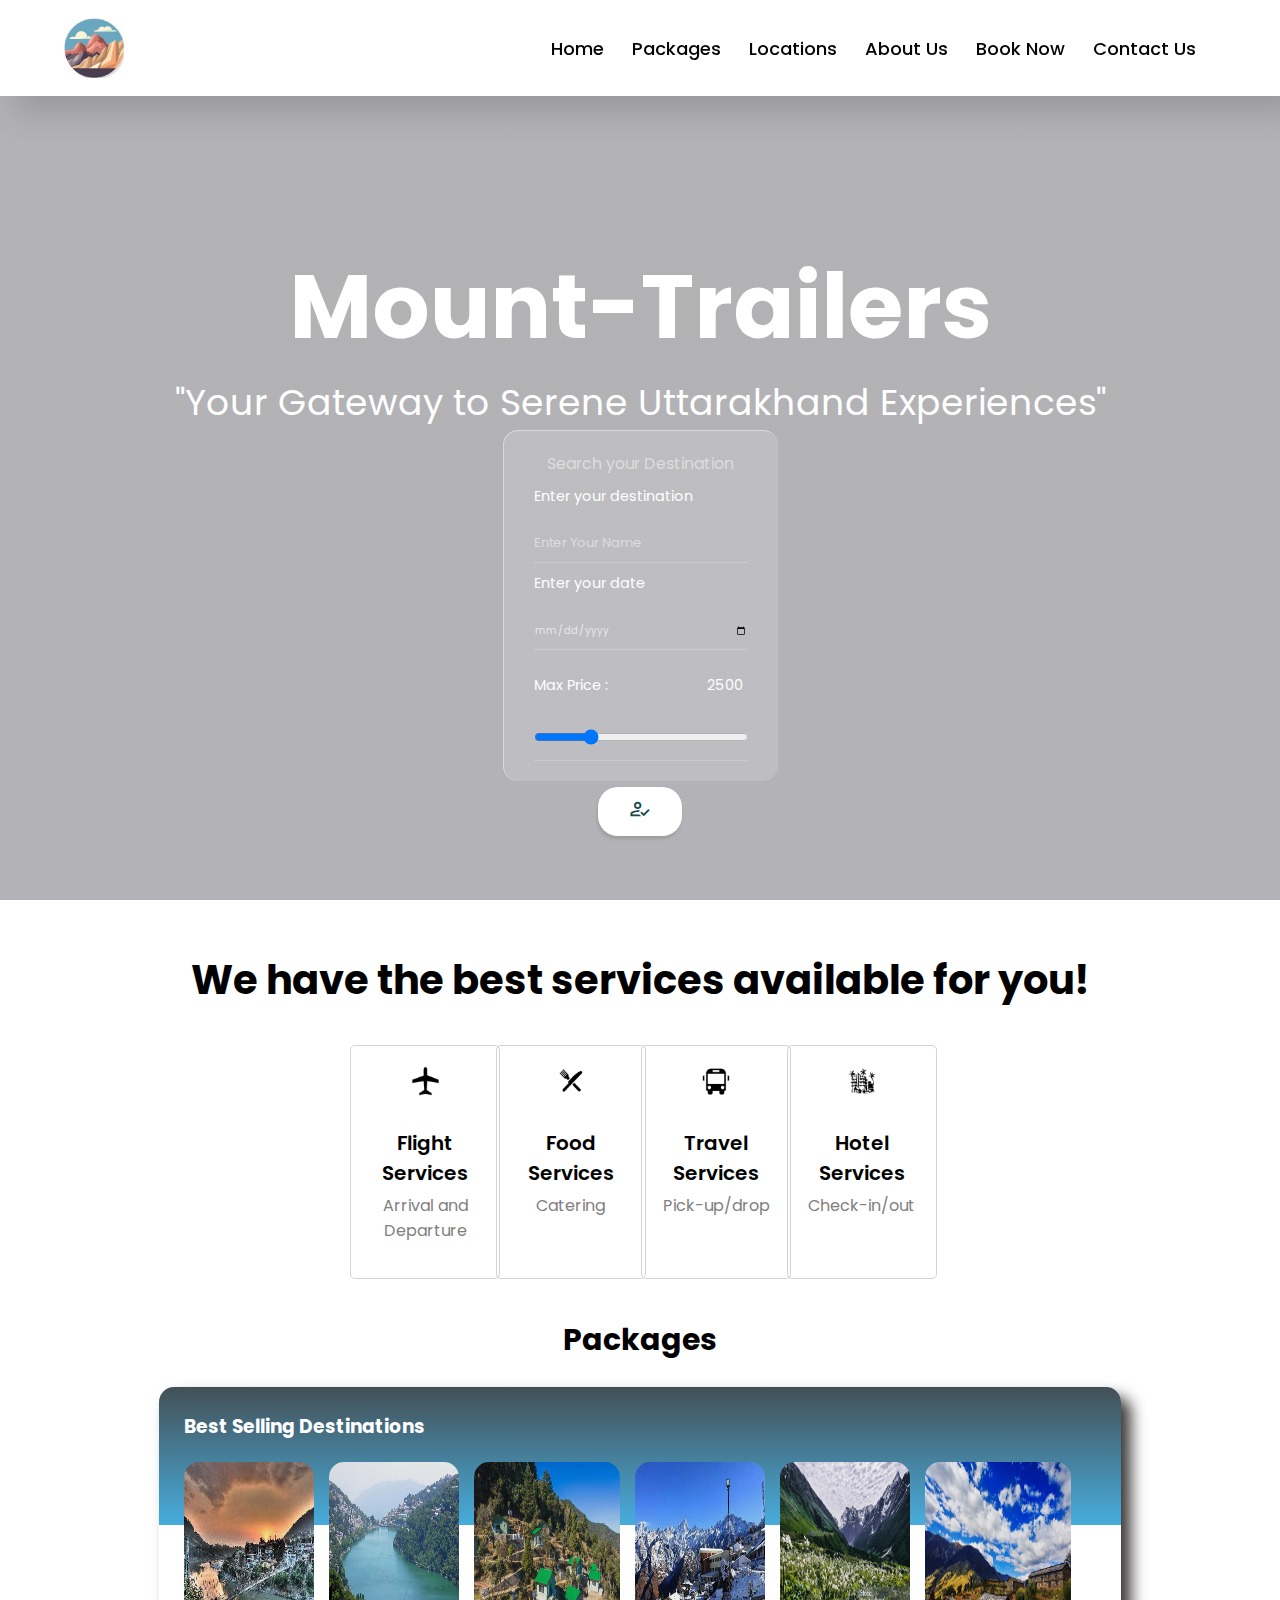
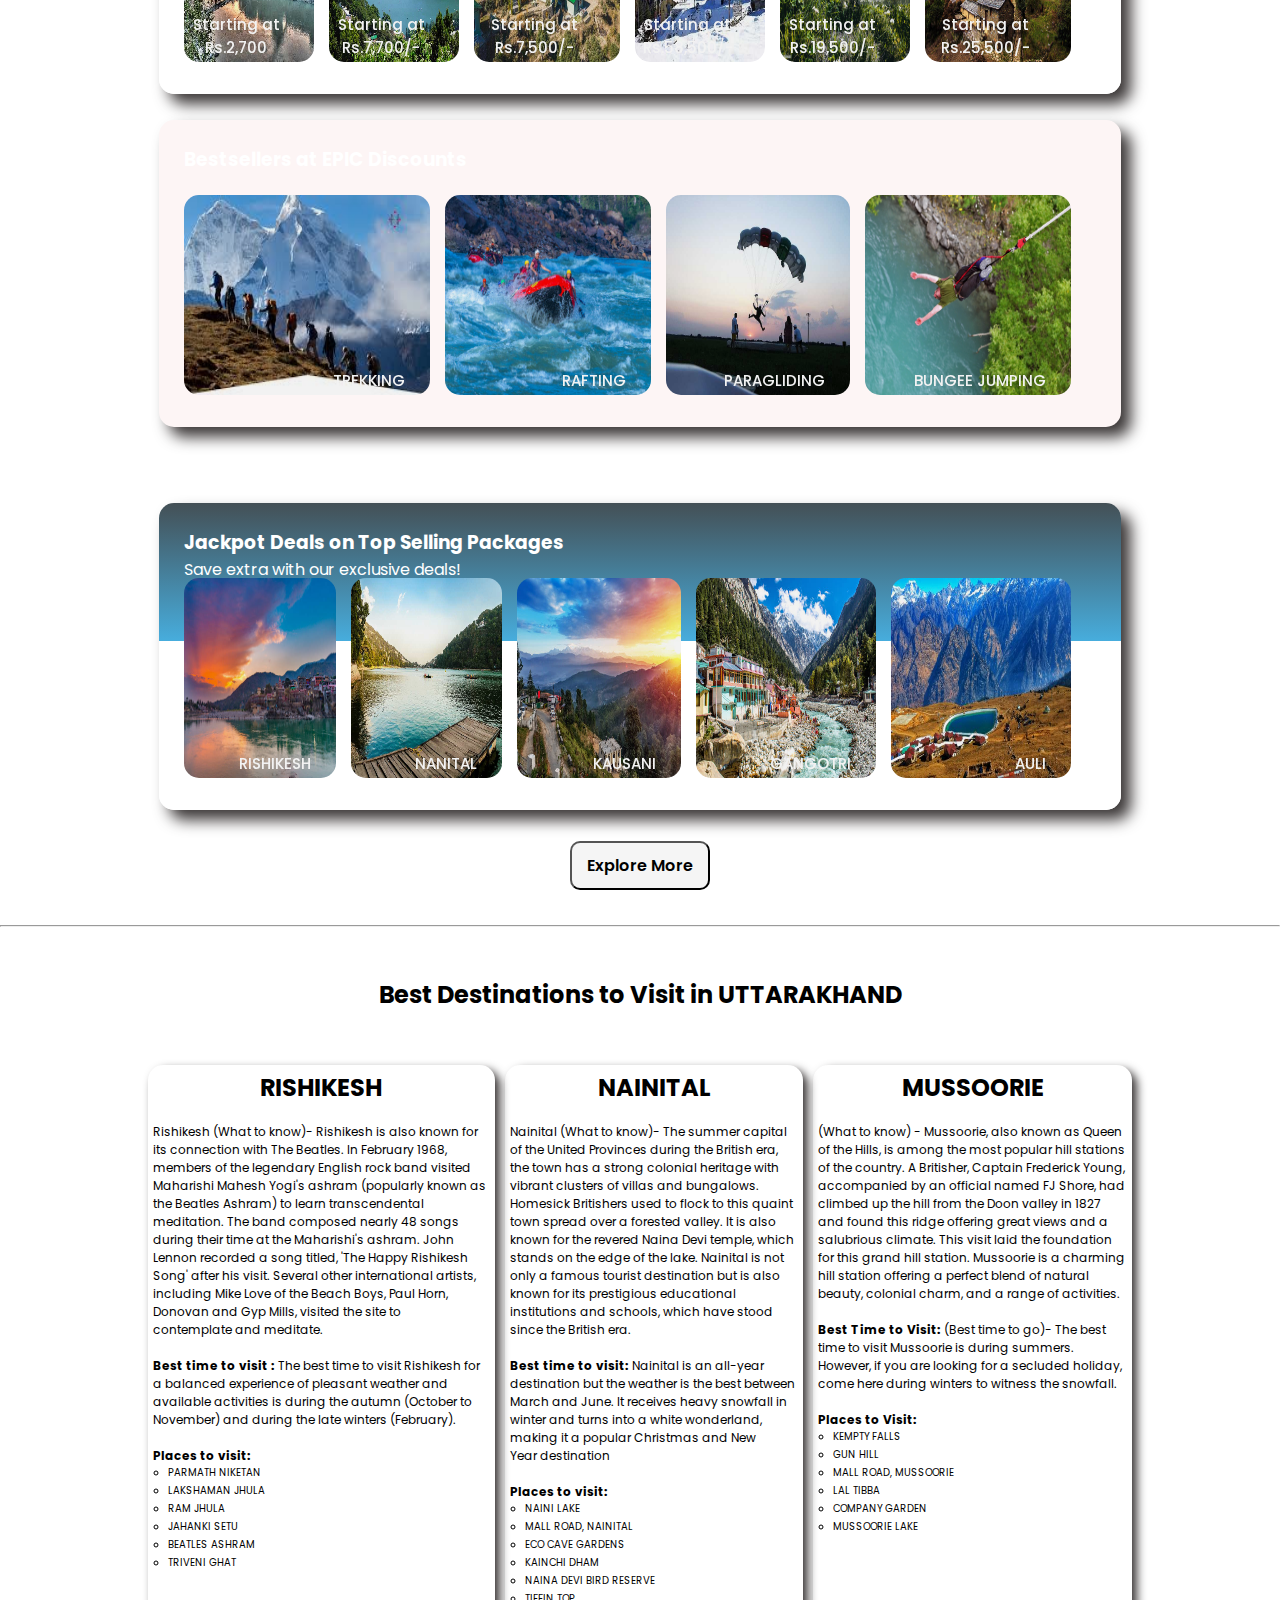
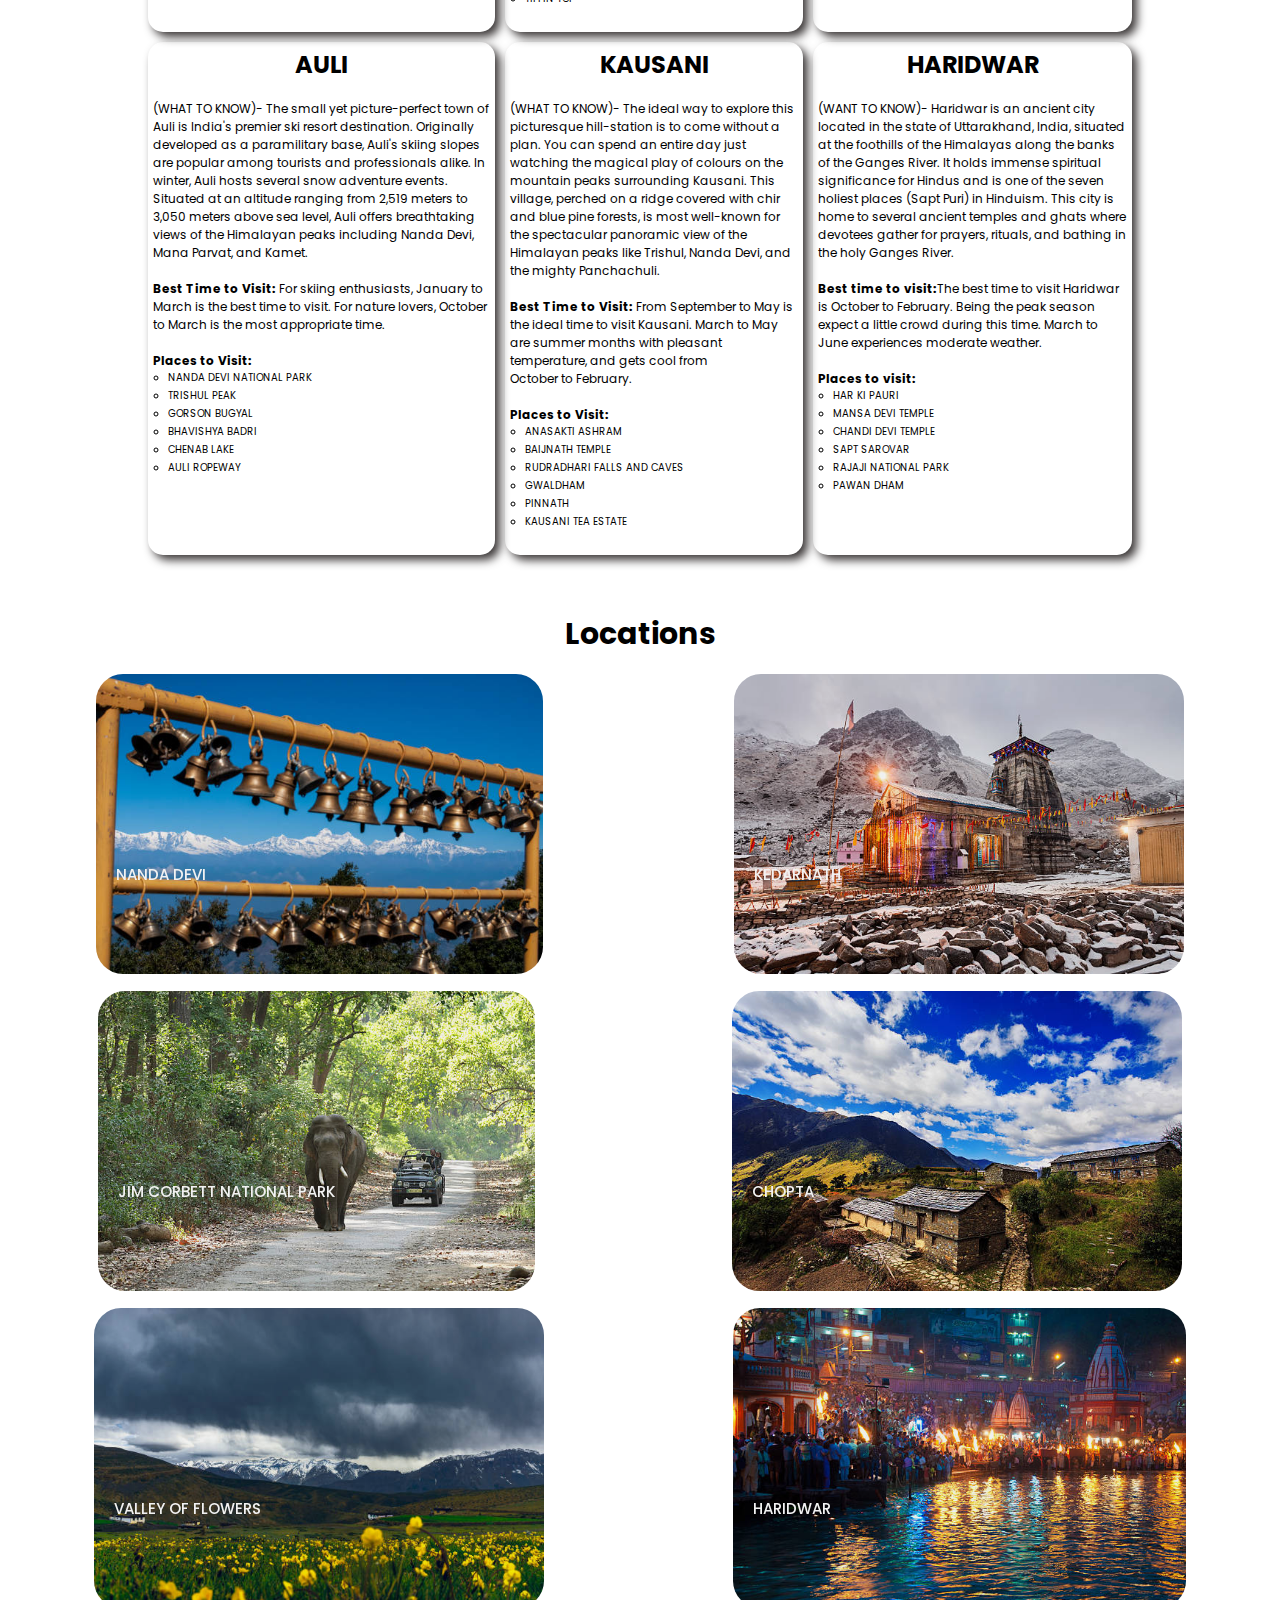
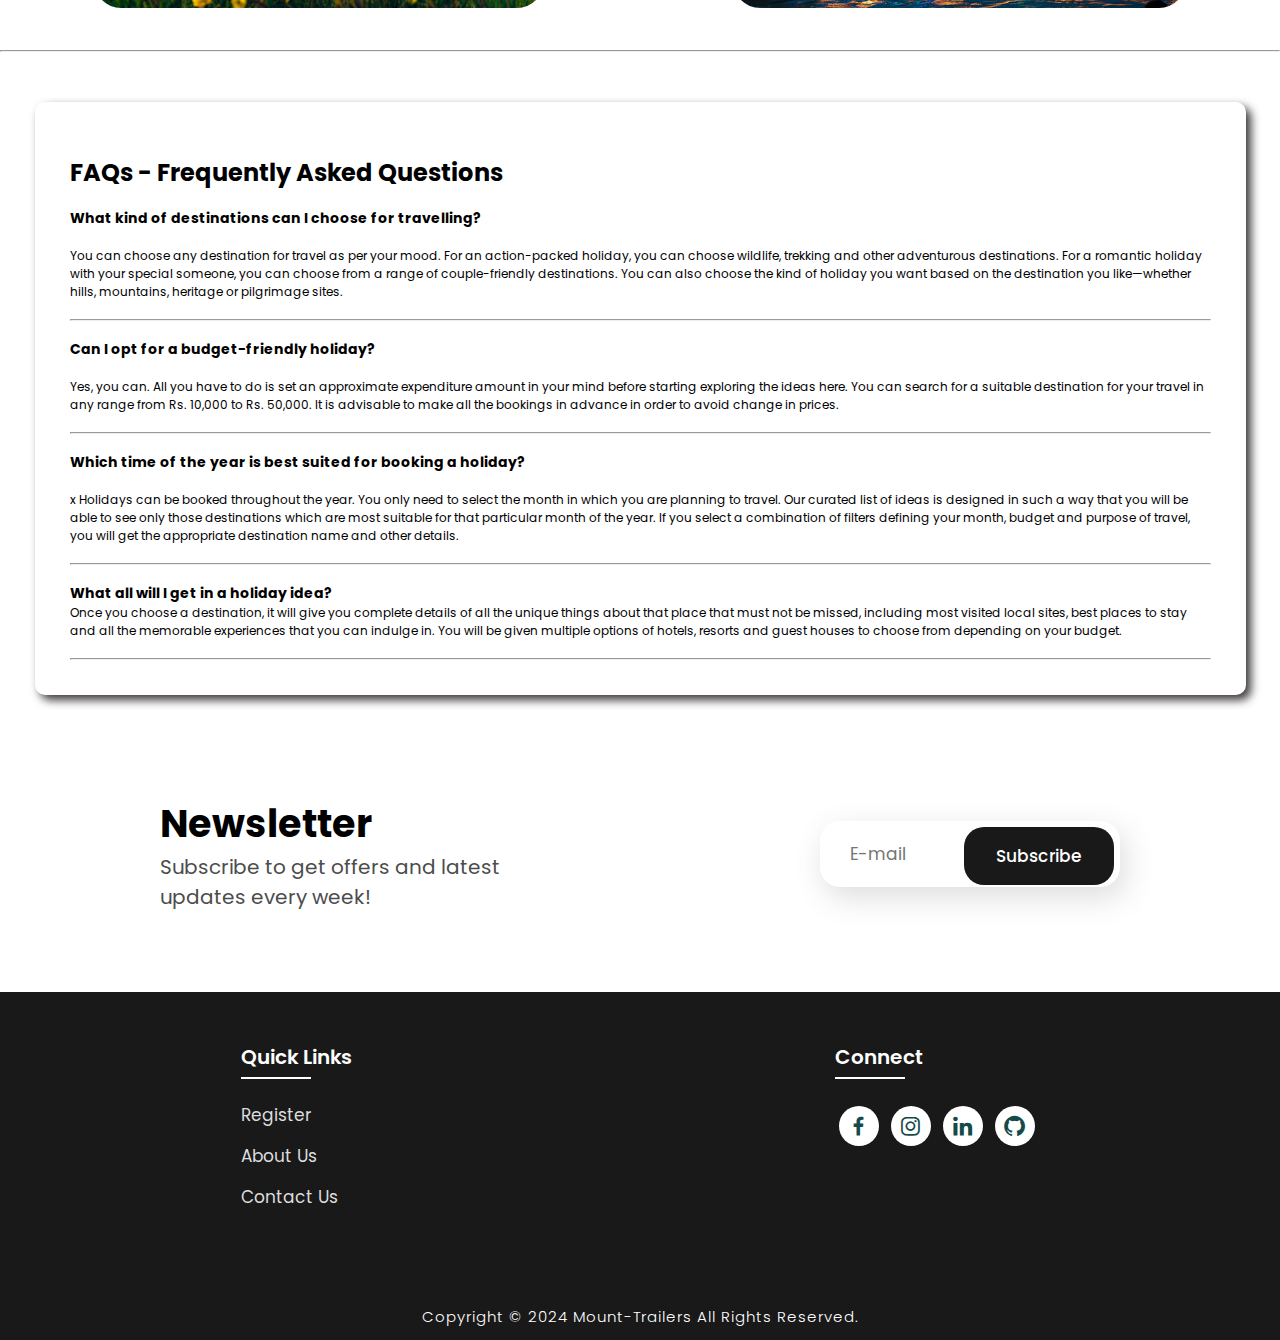
==== commit 9b43b344: "editing social media profiles" ====
--- a/index.html
+++ b/index.html
@@ -646,14 +646,13 @@
                 <div class="footlinks">
                     <h4>Connect</h4>
                     <div class="social">
-                        <a href="https://www.facebook.com/profile.php?id=100007787415175" target="_blank"><i
+                        <a href="https://www.facebook.com/yash.chatrath.1/" target="_blank"><i
                                 class='bx bxl-facebook'></i></a>
-                        <a href="https://www.instagram.com/iamit010/" target="_blank"><i
+                        <a href="https://www.instagram.com/yash_120805/" target="_blank"><i
                                 class='bx bxl-instagram'></i></a>
-                        <a href="https://twitter.com/sarcasmit_" target="_blank"><i class='bx bxl-twitter'></i></a>
-                        <a href="https://www.linkedin.com/in/amit-kumar-singh-475b36212/" target="_blank"><i
+                        <a href="https://www.linkedin.com/in/yash-chatrath-73924a256/" target="_blank"><i
                                 class='bx bxl-linkedin'></i></a>
-                        <a href="https://github.com/iamit010" target="_blank"><i class='bx bxl-github'></i></a>
+                        <a href="https://github.com/Yash-707" target="_blank"><i class='bx bxl-github'></i></a>
                     </div>
                 </div>
 
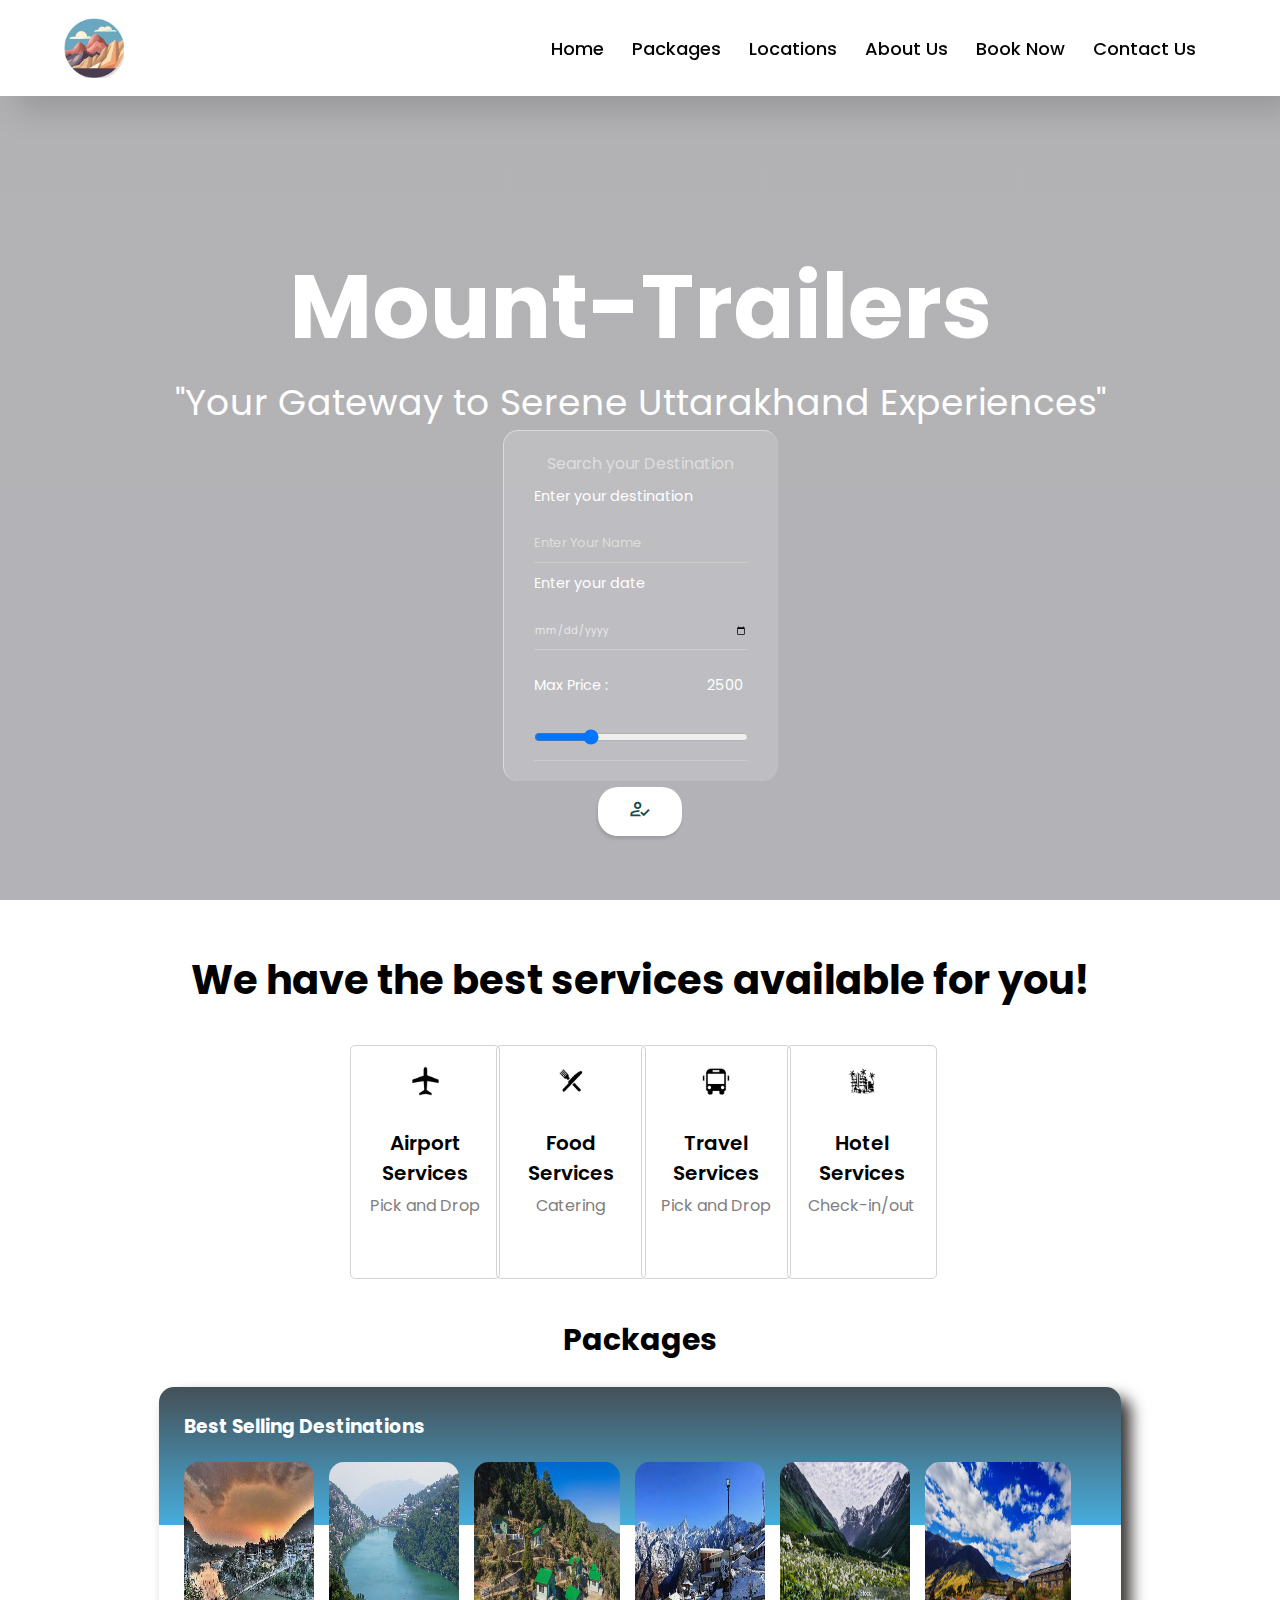
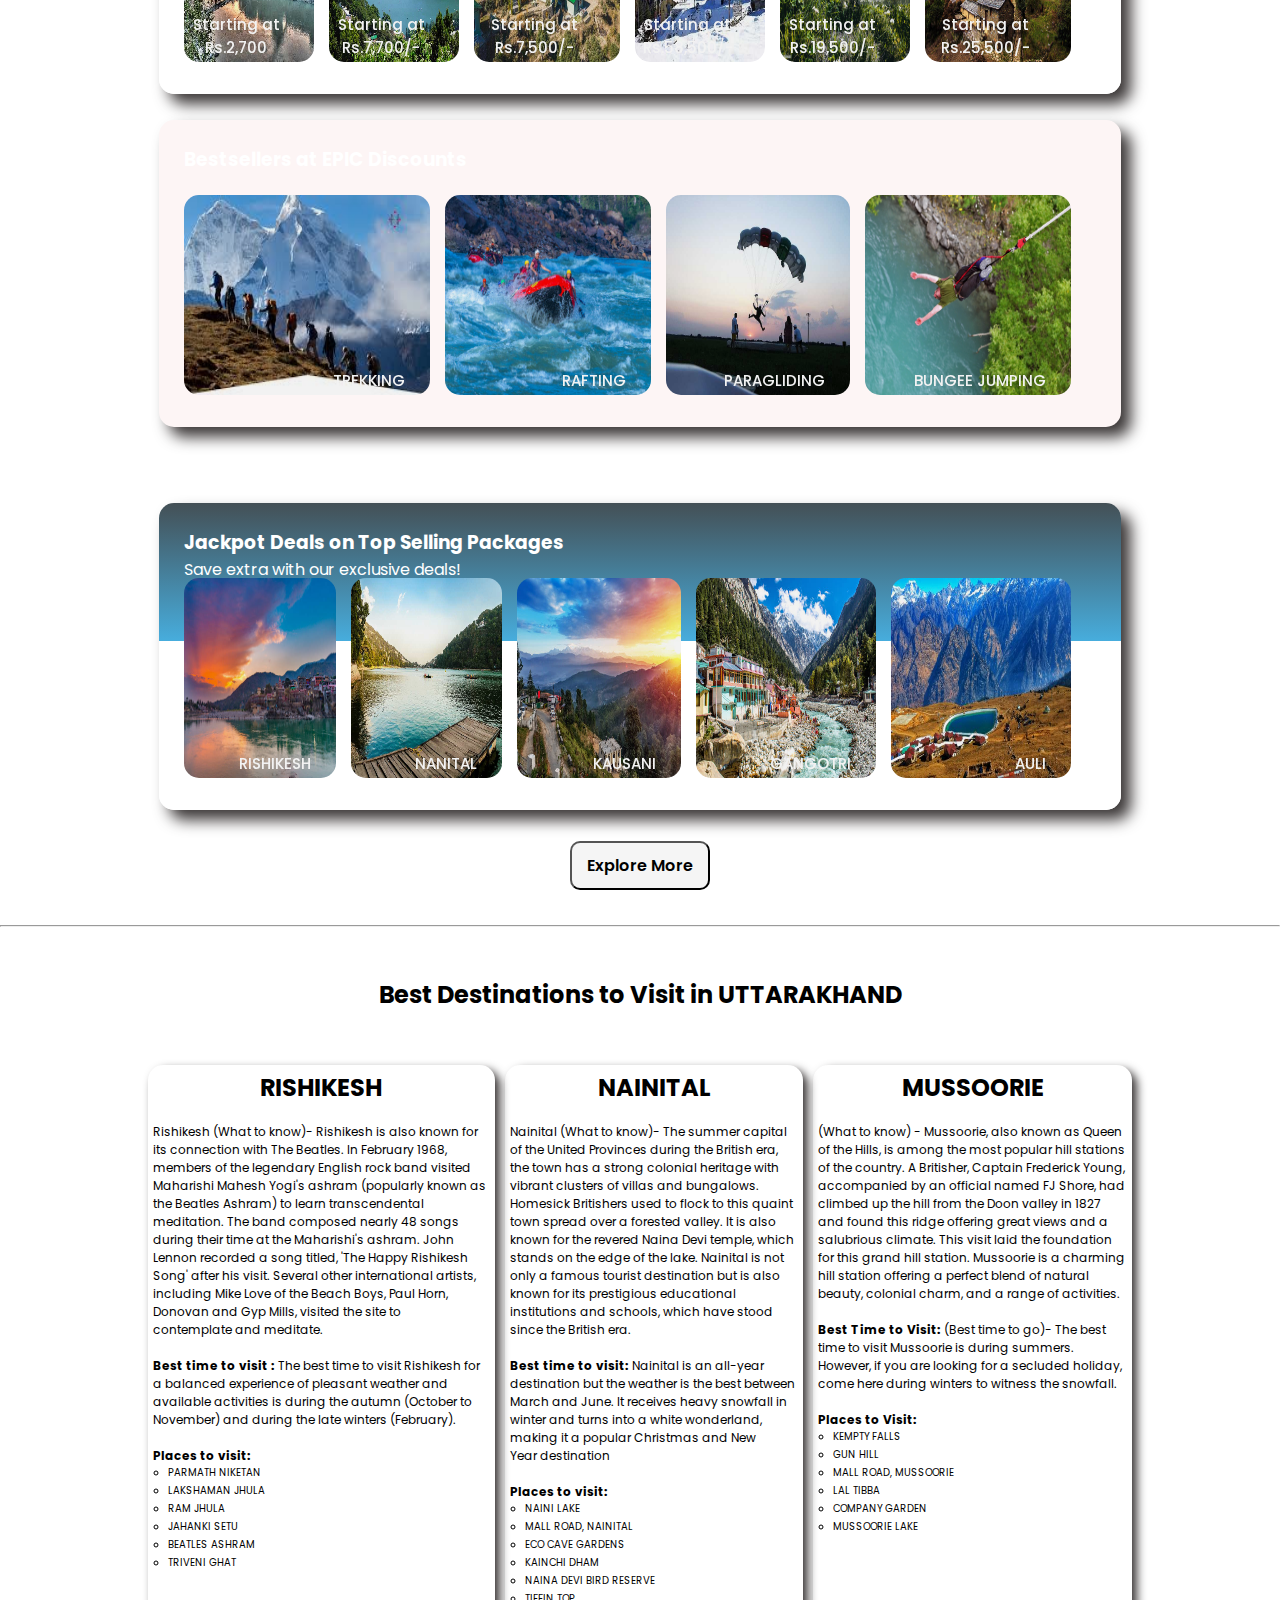
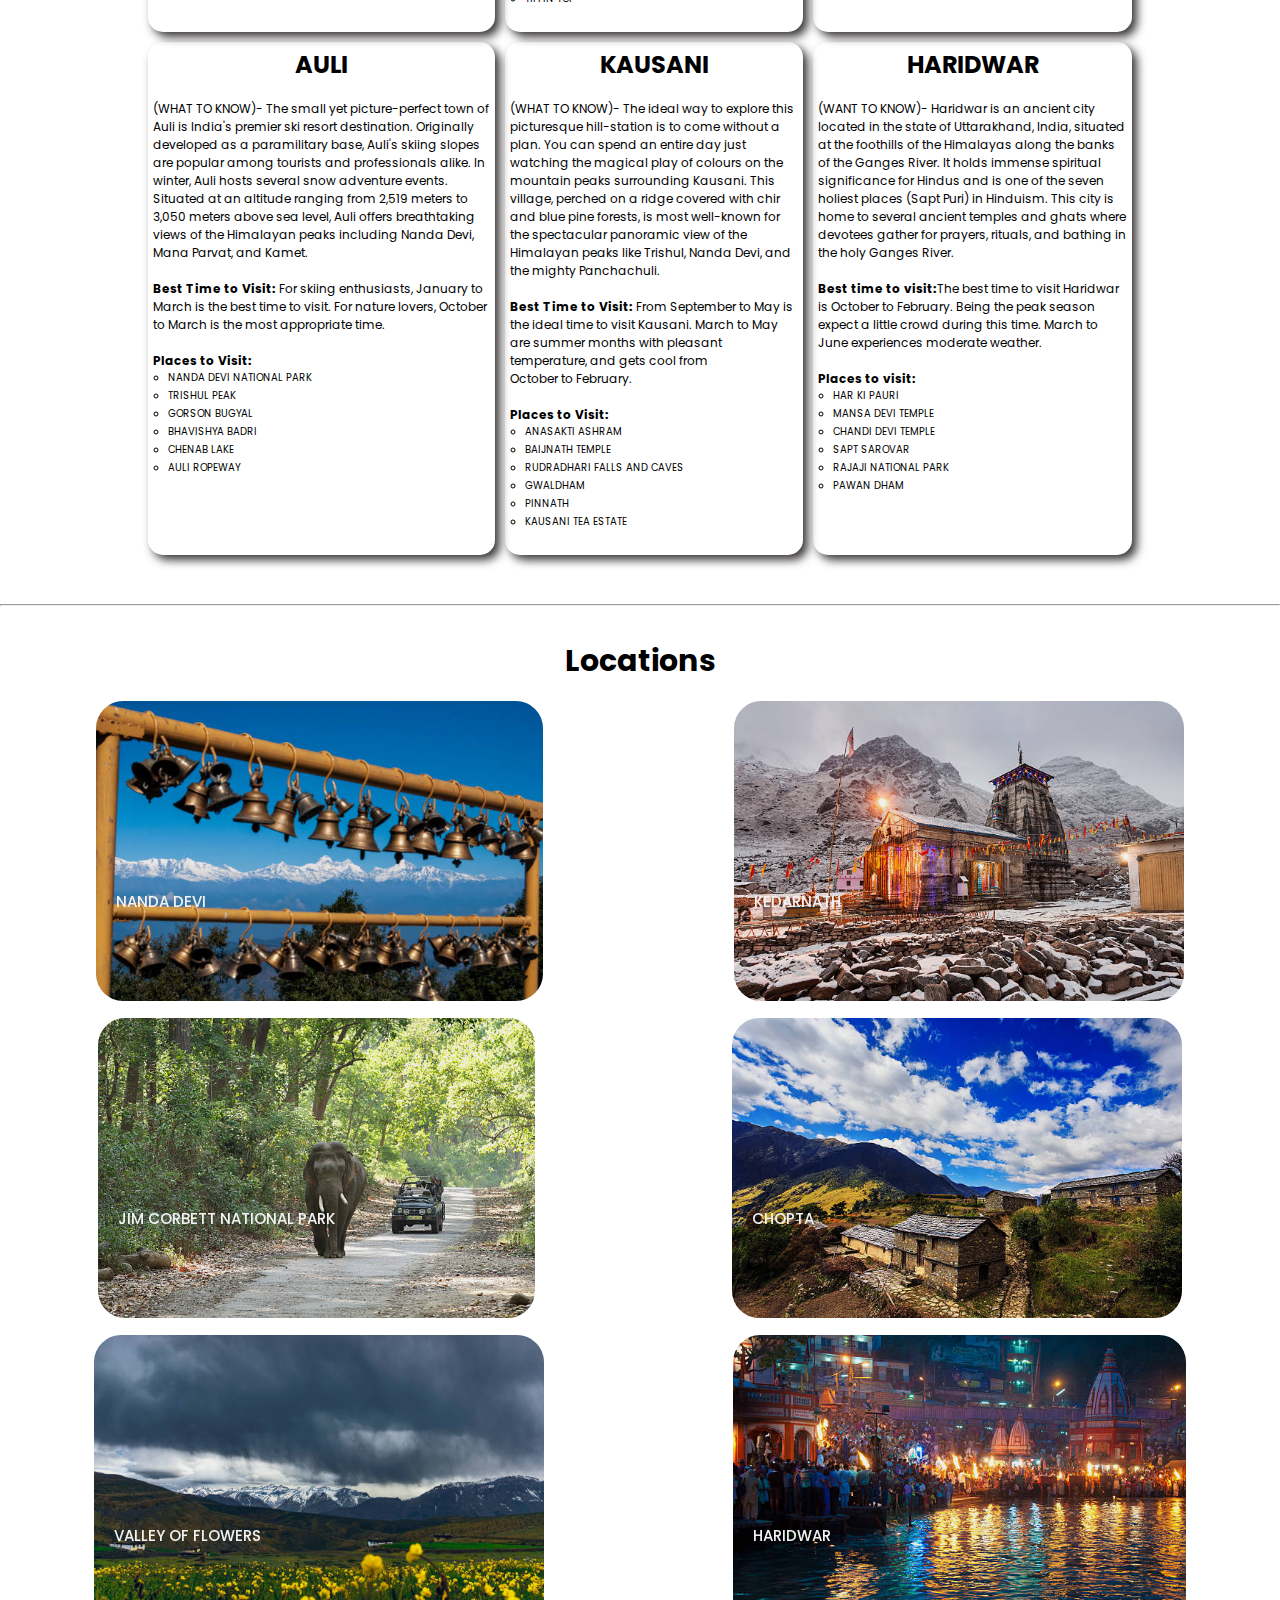
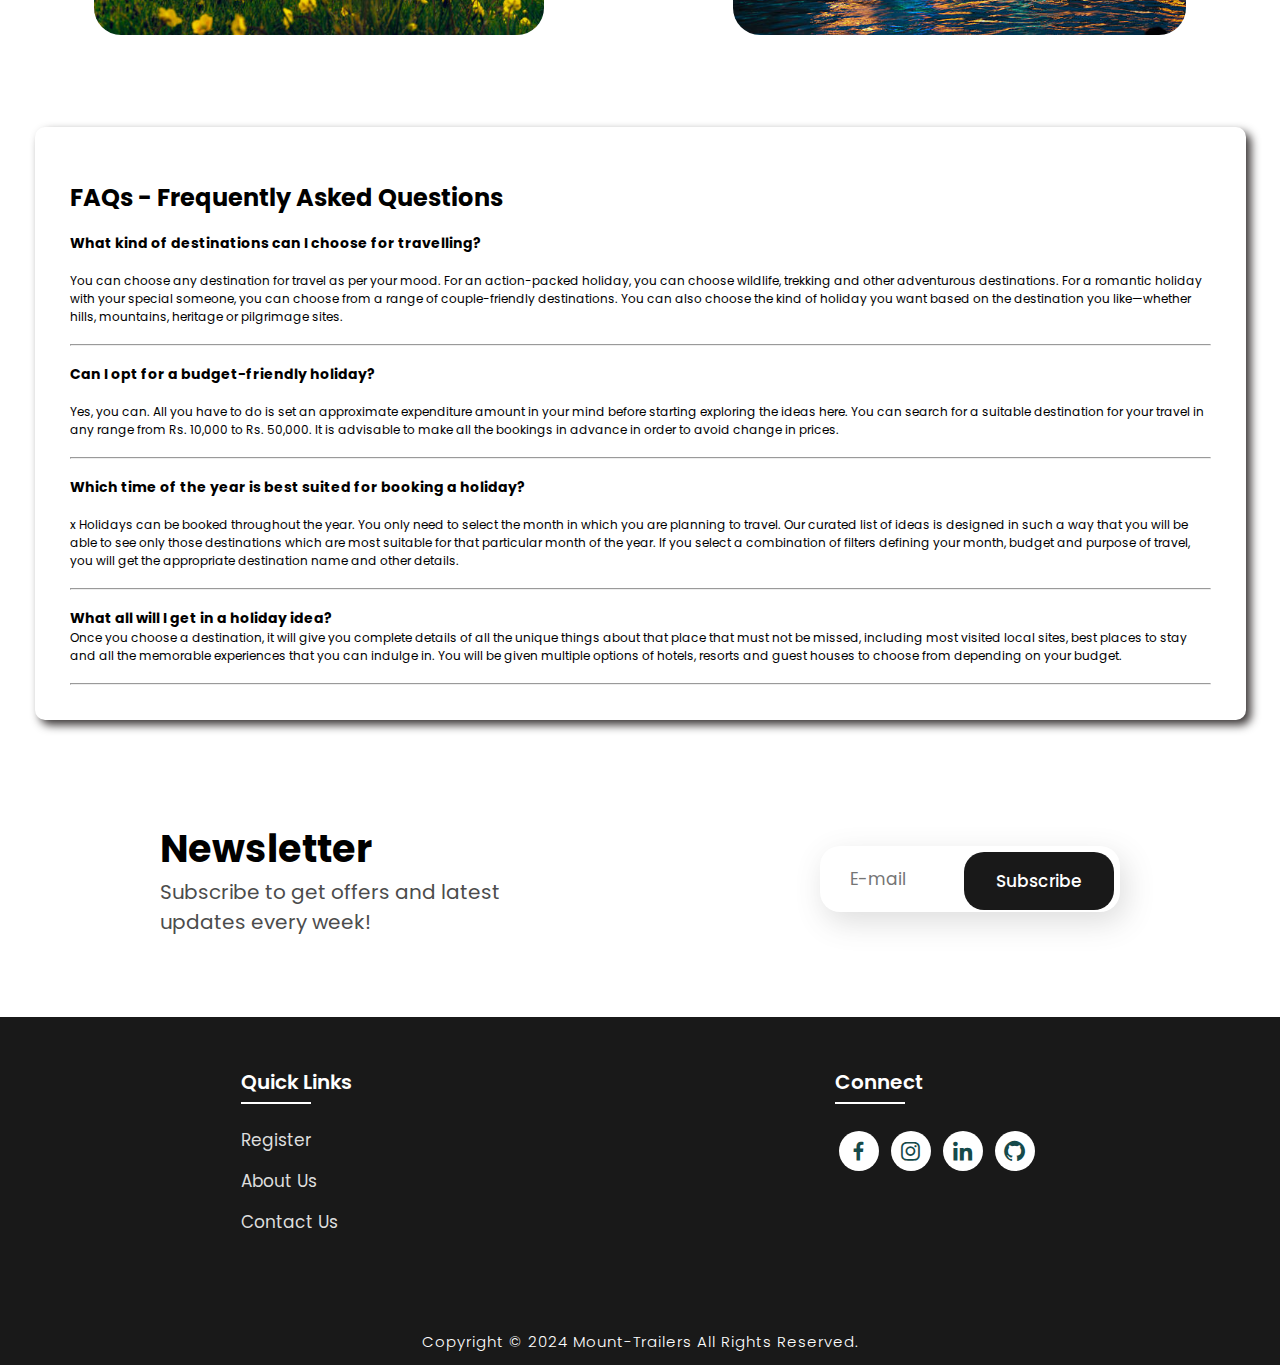
==== commit 469c7c37: "editing" ====
--- a/index.html
+++ b/index.html
@@ -106,8 +106,8 @@
                 <div class="container-image">
                     <img src="./assets/files/1a.jpg" alt="Flight Services">
                 </div>
-                <h4>Flight Services</h4>
-                <p>Arrival and Departure</p>
+                <h4>Airport Services</h4>
+                <p>Pick and Drop</p>
             </div>
 
             <div class="container-box">
@@ -123,7 +123,7 @@
                     <img src="./assets/files/3a.jpg" alt="Travel Services">
                 </div>
                 <h4>Travel Services</h4>
-                <p>Pick-up/drop</p>
+                <p>Pick and Drop</p>
             </div>
 
             <div class="container-box">
@@ -490,7 +490,7 @@
 
             </div>
         </div>
-    </section>
+    </section><hr><br>
 
      <!-- Locations -->
 
@@ -547,7 +547,7 @@
             </a>
          
         </div>
-    </section><br><hr>
+    </section><br>
 
     <section class="faq">
 
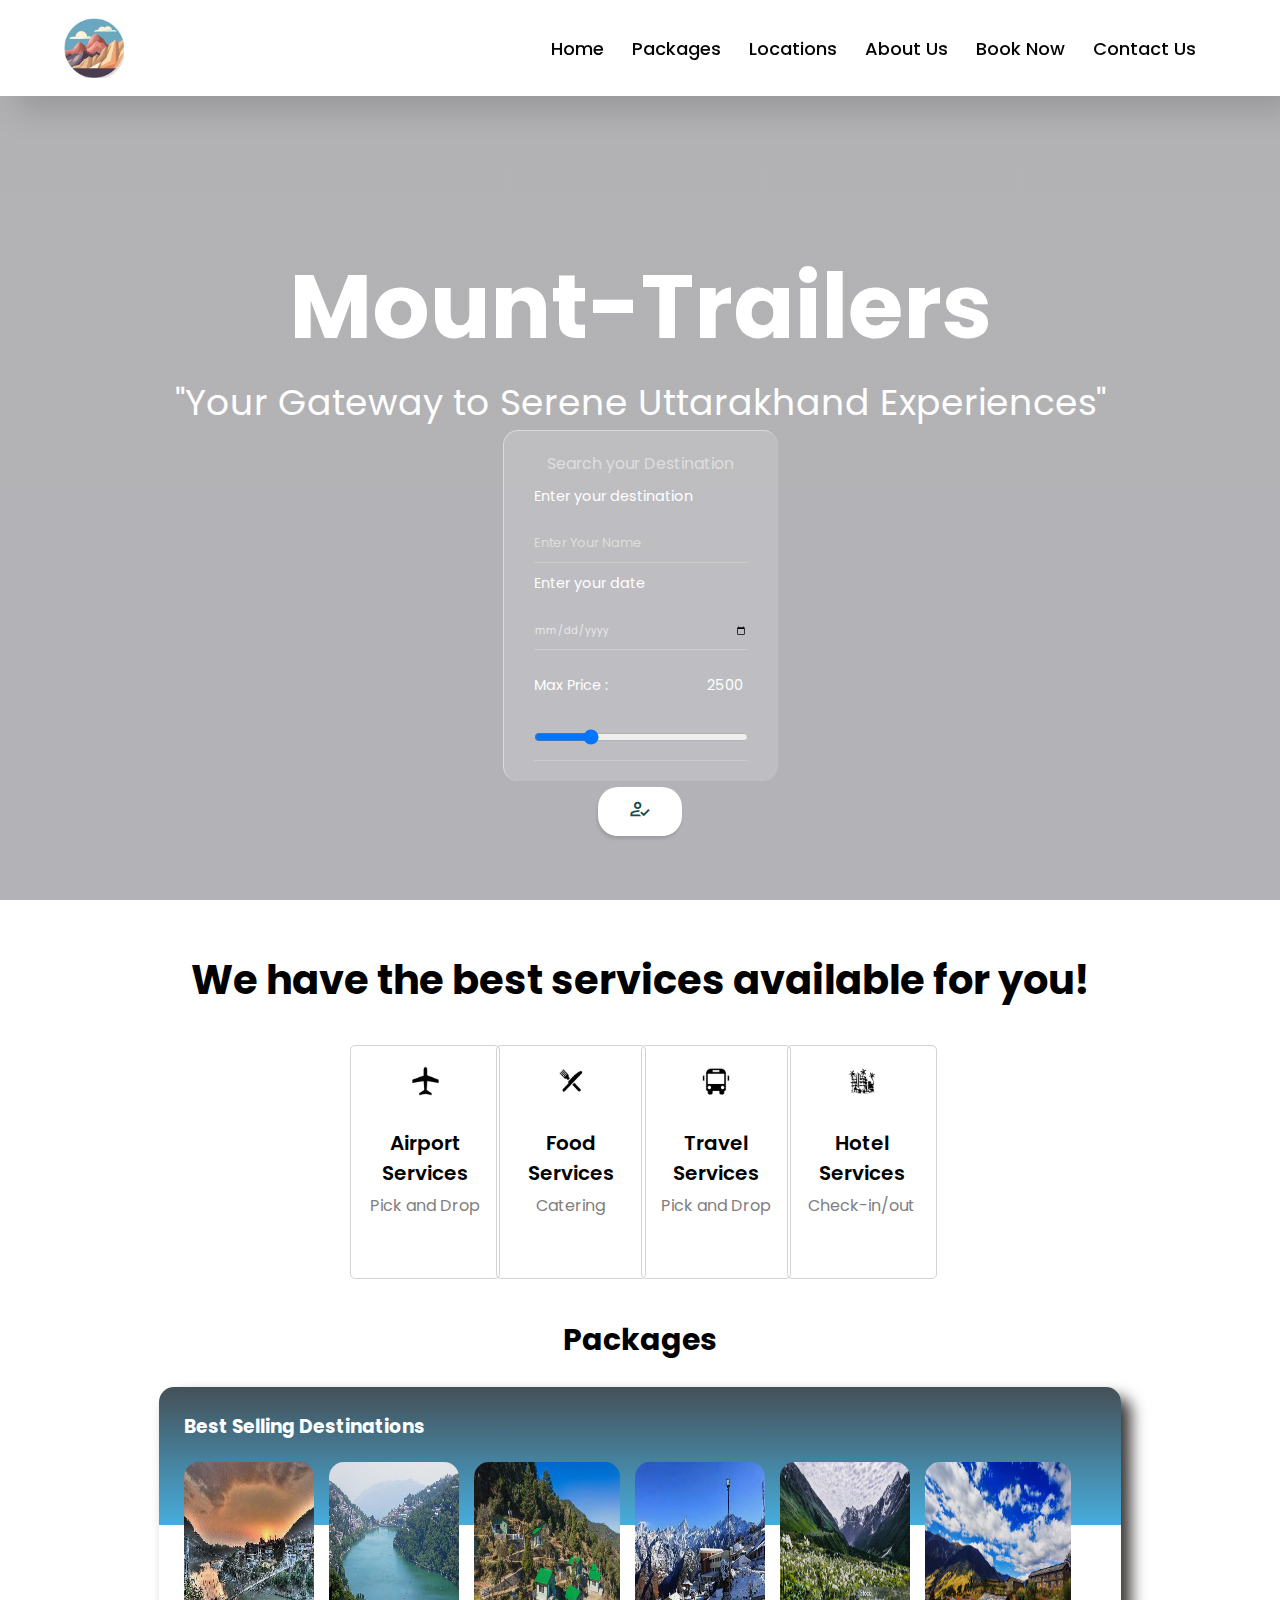
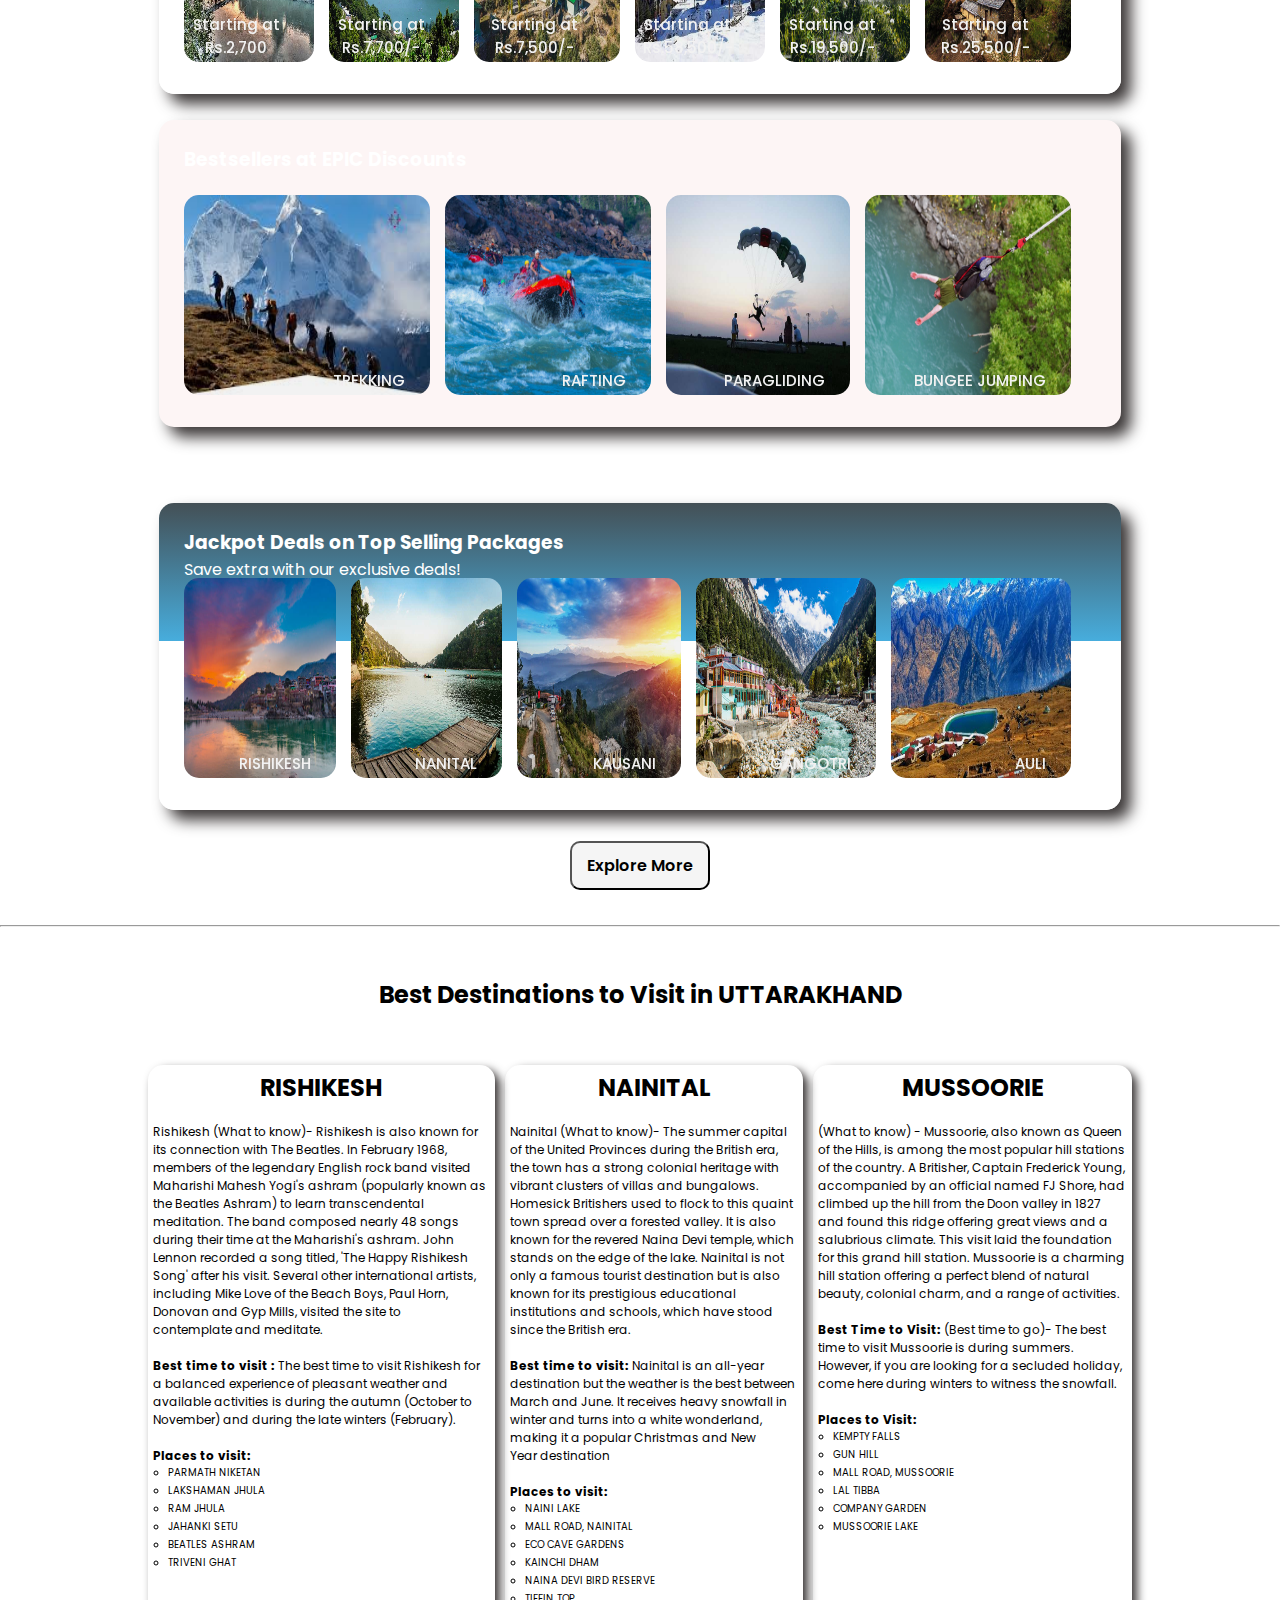
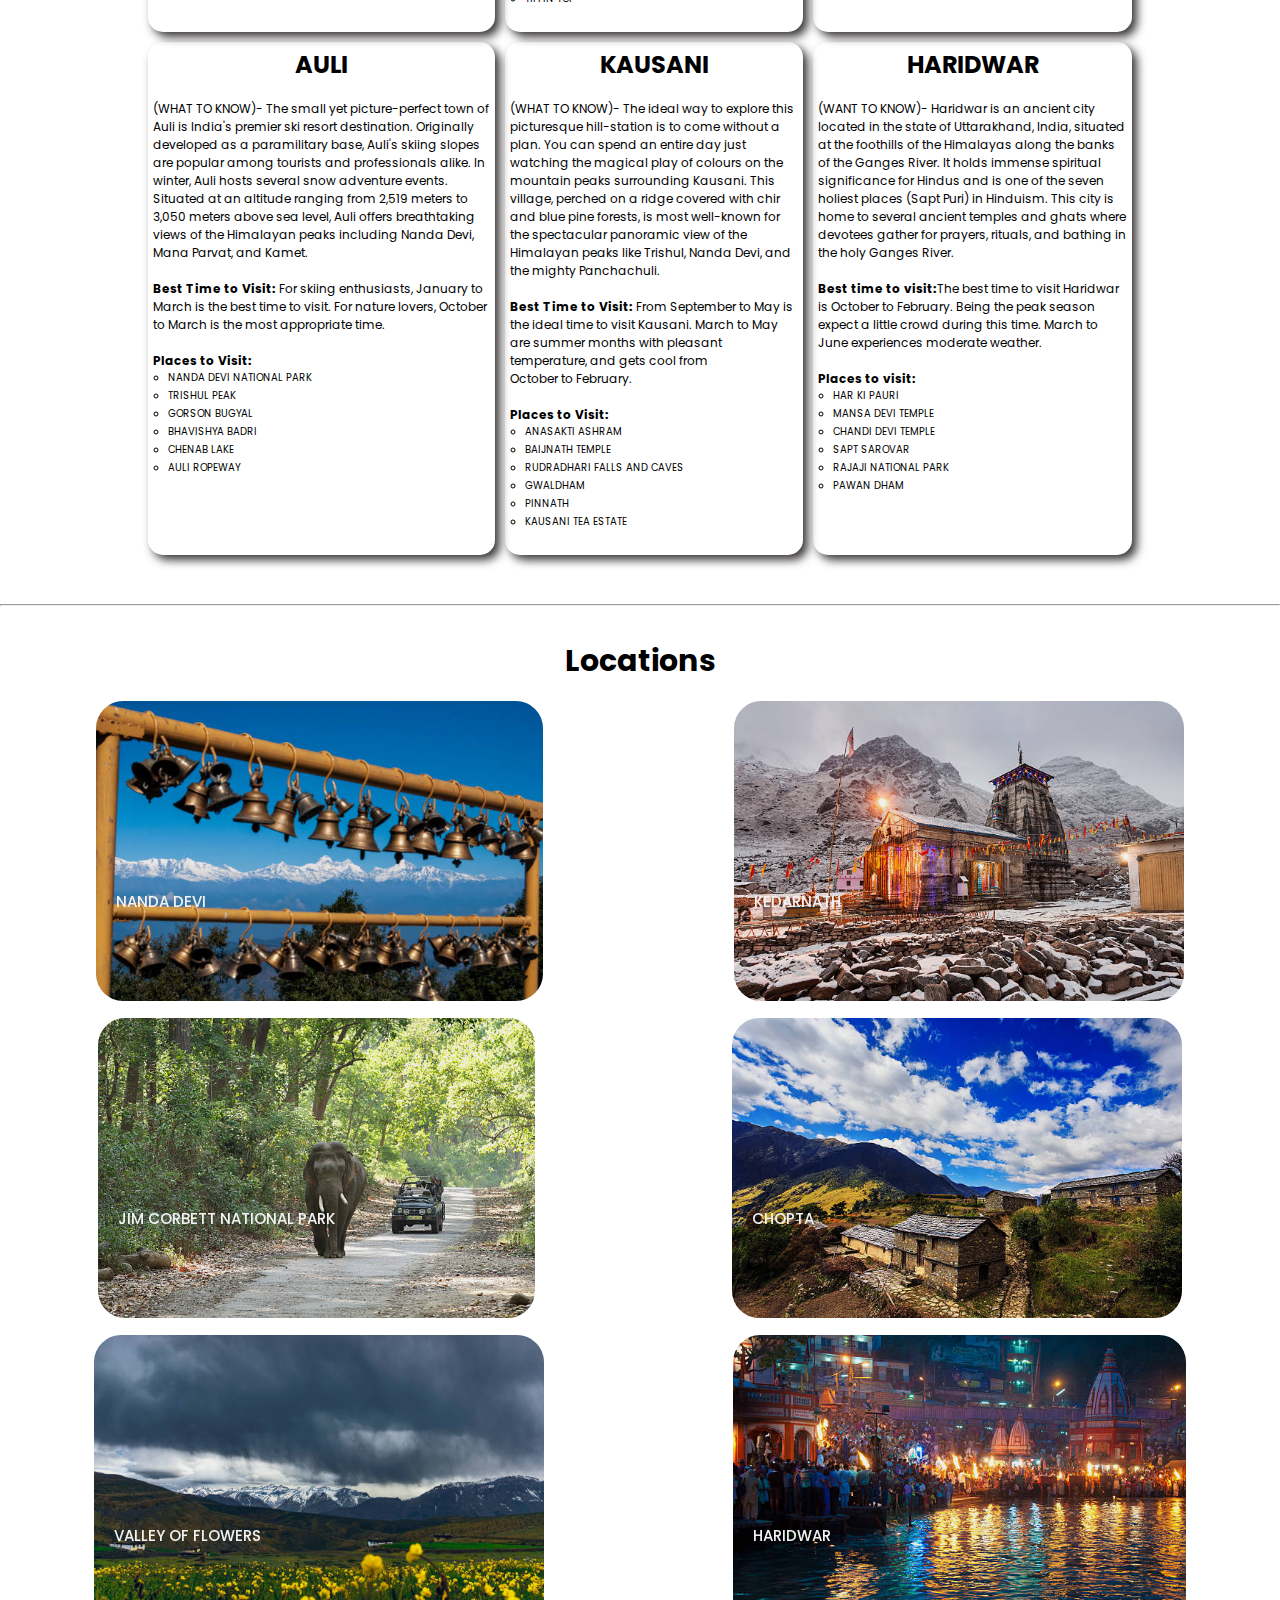
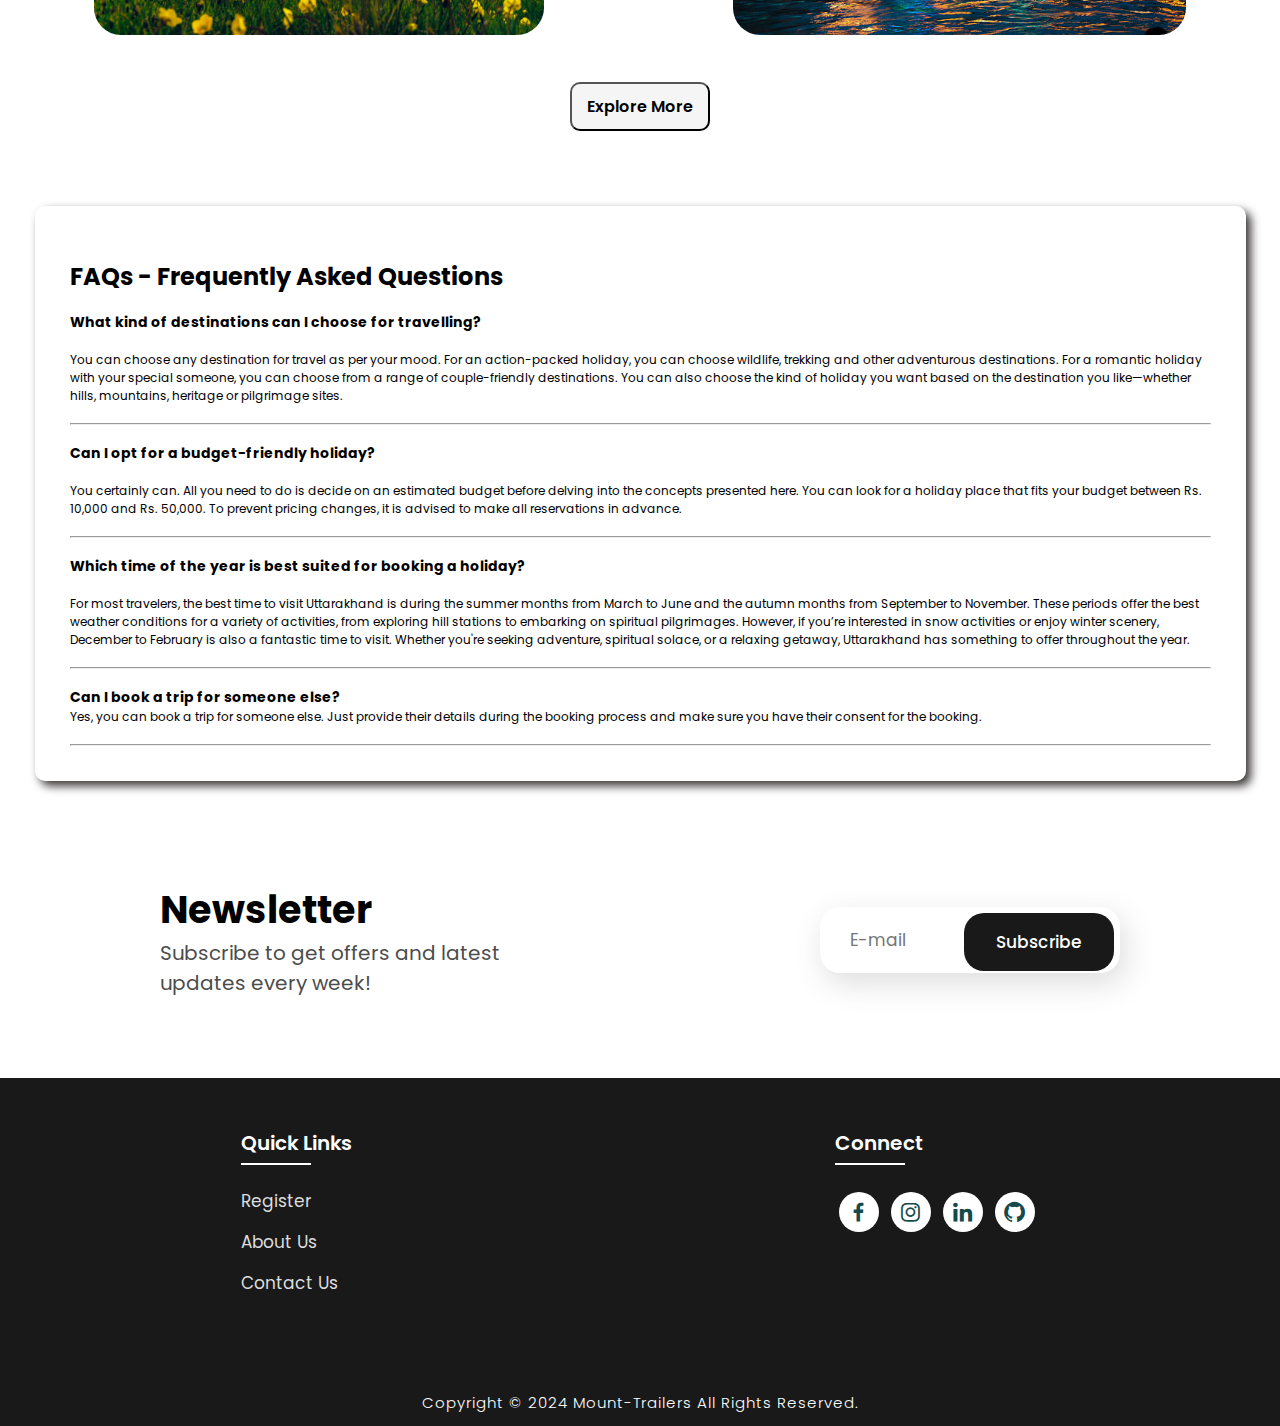
==== commit f87229a8: "updates" ====
--- a/index.html
+++ b/index.html
@@ -507,14 +507,14 @@
                     
                 </div>
             </a>
-            <a href="./locations.html#geneva">
+            <a href="./locations.html">
                 <div class="col-content">
                     <img src="./assets/files/kedarnath.jpg" alt="">
                     <h5>KEDARNATH</h5>
                    
                 </div>
             </a>
-            <a href="./locations.html#istanbul">
+            <a href="./locations.html">
                 <div class="col-content">
                     <img src="./assets/files/jimcorbett.jpg" alt="">
                     <h5>JIM CORBETT NATIONAL PARK</h5>
@@ -522,7 +522,7 @@
                 </div>
             </a>
 
-            <a href="./locations.html#paris">
+            <a href="./locations.html">
                 <div class="col-content">
                     <img src="./assets/files/village.png" alt="">
                     <h5>CHOPTA</h5>
@@ -530,7 +530,7 @@
                 </div>
             </a>
 
-            <a href="./locations.html#bali">
+            <a href="./locations.html">
                 <div class="col-content">
                     <img src="./assets/files/valleyofflowers.jpg" alt="">
                     <h5>VALLEY OF FLOWERS</h5>
@@ -538,7 +538,7 @@
                 </div>
             </a>
 
-            <a href="./locations.html#dubai">
+            <a href="./locations.html">
                 <div class="col-content">
                     <img src="./assets/files/haridwar.jpg" alt="">
                     <h5>HARIDWAR</h5>
@@ -547,7 +547,12 @@
             </a>
          
         </div>
+        <div style="text-align:center">
+            <button type="button" class="btn btn-primary"> <a href="locations.html">Explore More</a></button>
+        </div>
     </section><br>
+
+    
 
     <section class="faq">
 
@@ -585,28 +590,26 @@
             <br>
             <h3> Can I opt for a budget-friendly holiday?</h3><br>
             <p>
-                Yes, you can. All you have to do is set an approximate expenditure amount in your mind before starting
-                exploring the ideas here. You can search for a suitable destination for your travel in any range from
-                Rs. 10,000 to Rs. 50,000. It is advisable to make all the bookings in advance in order to avoid change
-                in prices.</p><br>
+                You certainly can. All you need to do is decide on an estimated budget before delving into the concepts 
+                presented here. You can look for a holiday place that fits your budget between Rs. 10,000 and Rs. 50,000. 
+                To prevent pricing changes, it is advised to make all reservations in advance.</p><br>
             <hr>
 
             <br>
             <h3> Which time of the year is best suited for booking a holiday?</h3><br>
-            <p>x
-                Holidays can be booked throughout the year. You only need to select the month in which you are planning
-                to travel. Our curated list of ideas is designed in such a way that you will be able to see only those
-                destinations which are most suitable for that particular month of the year. If you select a combination
-                of filters defining your month, budget and purpose of travel, you will get the appropriate destination
-                name and other details.</p><br>
+            <p>
+                For most travelers, the best time to visit Uttarakhand is during the summer months from March to June 
+                and the autumn months from September to November. These periods offer the best weather conditions for 
+                a variety of activities, from exploring hill stations to embarking on spiritual pilgrimages. However, 
+                if you’re interested in snow activities or enjoy winter scenery, December to February is also a 
+                fantastic time to visit. Whether you're seeking adventure, spiritual solace, or a relaxing getaway, 
+                Uttarakhand has something to offer throughout the year.</p><br>
             <hr>
 
             <br>
-            <h3>What all will I get in a holiday idea?</h3>
-            <p>Once you choose a destination, it will give you complete details of all the unique things about that
-                place that must not be missed, including most visited local sites, best places to stay and all the
-                memorable experiences that you can indulge in. You will be given multiple options of hotels, resorts and
-                guest houses to choose from depending on your budget. </p> <br>
+            <h3>Can I book a trip for someone else?</h3>
+            <p>Yes, you can book a trip for someone else. Just provide their details during the booking process 
+                and make sure you have their consent for the booking. </p> <br>
             <hr>
             </p>
         </div>
